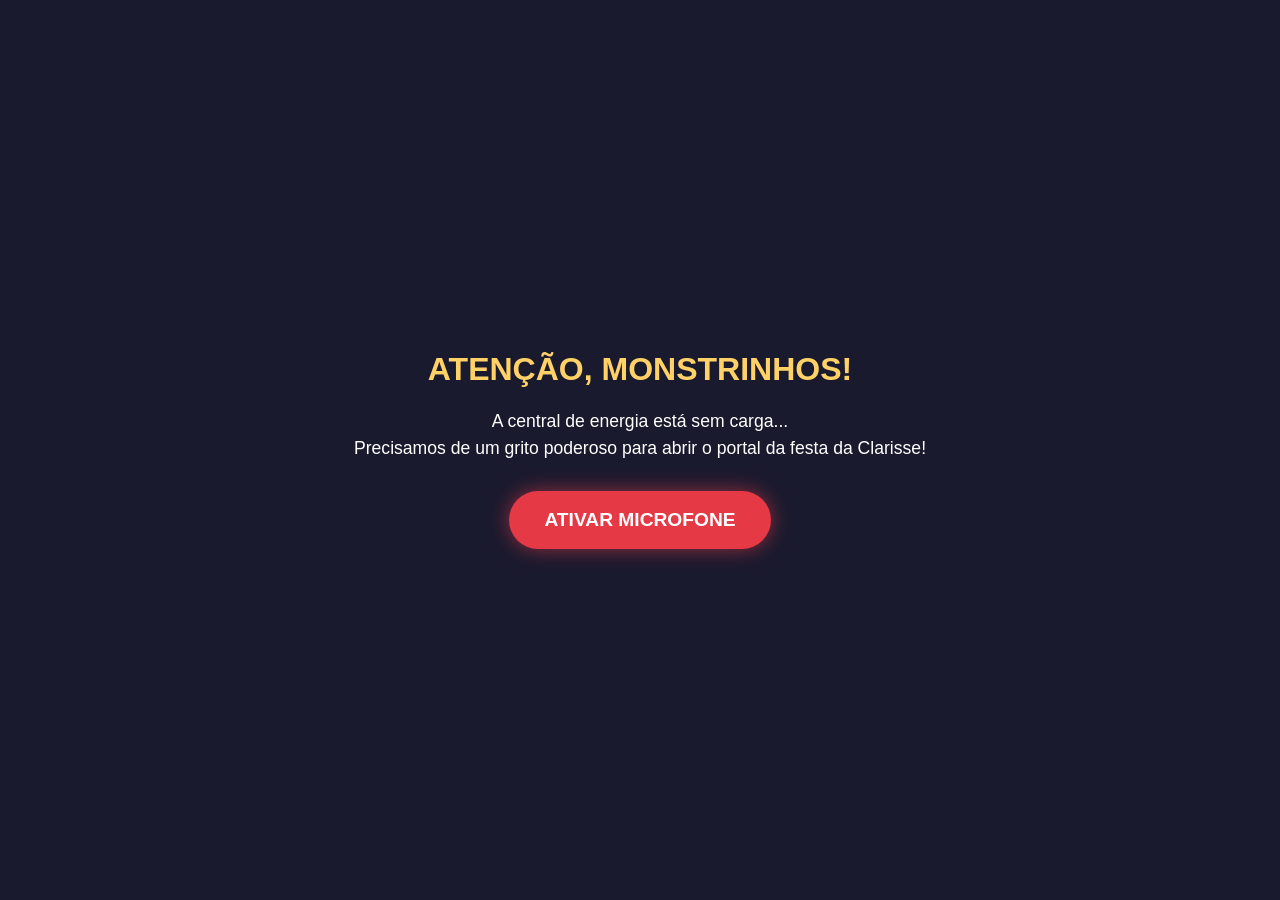
==== index.html @ d98beea0 "Add files via upload" ====
<!DOCTYPE html>
<html lang="pt-br">
<head>
    <meta charset="UTF-8">
    <meta name="viewport" content="width=device-width, initial-scale=1.0">
    <title>Convite da Clarisse - 3 Anos</title>
    <style>
        /* CSS INTEGRADO */
        :root {
            --primary-color: #e63946; 
            --bg-dark: #1a1a2e;
            --text-light: #ffffff;
            --accent-green: #2a9d8f;
        }

        * { margin: 0; padding: 0; box-sizing: border-box; }

        body {
            font-family: 'Comic Sans MS', 'Chalkboard SE', cursive, sans-serif;
            background-color: var(--bg-dark);
            color: var(--text-light);
            text-align: center;
            overflow-x: hidden;
        }

        .screen {
            height: 100vh;
            display: flex;
            flex-direction: column;
            justify-content: center;
            align-items: center;
            padding: 30px;
        }

        .hidden { display: none !important; }

        /* HERO */
        #hero h1 { font-size: 2rem; color: #ffd166; margin-bottom: 20px; }
        #hero p { font-size: 1.1rem; line-height: 1.5; margin-bottom: 30px; }

        #btn-start {
            padding: 18px 35px;
            font-size: 1.2rem;
            font-weight: bold;
            background-color: var(--primary-color);
            color: white;
            border: none;
            border-radius: 50px;
            cursor: pointer;
            box-shadow: 0 0 20px rgba(230, 57, 70, 0.6);
            animation: pulse 2s infinite;
        }

        @keyframes pulse {
            0% { transform: scale(1); }
            50% { transform: scale(1.05); }
            100% { transform: scale(1); }
        }

        /* CILINDRO */
        .cylinder-container {
            position: relative;
            width: 100px;
            height: 280px;
            margin-bottom: 30px;
        }

        .cylinder {
            position: absolute;
            width: 100%;
            height: 100%;
            border: 5px solid #444;
            border-radius: 15px;
            overflow: hidden;
            background: rgba(255,255,255,0.05);
            display: flex;
            align-items: flex-end;
        }

        .liquid {
            width: 100%;
            height: 0%;
            background: linear-gradient(to top, #ff0000, #ff5f5f);
            transition: height 0.2s ease-out;
            box-shadow: 0 0 30px #ff0000;
        }

        /* LANDING PAGE PRINCIPAL */
        #main-content {
            background-color: #ffffff;
            color: #333;
            min-height: 100vh;
        }

        #invitation-section {
            padding-top: 20px;
            background-color: var(--bg-dark); /* Fundo escuro atrás da imagem se desejar */
        }

        #invitation-section img {
            width: 100%;
            max-width: 500px;
            display: block;
            margin: 0 auto;
            box-shadow: 0 5px 25px rgba(0,0,0,0.3);
        }

        /* RSVP */
        #rsvp {
            padding: 50px 25px;
            max-width: 500px;
            margin: 0 auto;
            text-align: left;
        }

        #rsvp h2 { text-align: center; color: var(--bg-dark); margin-bottom: 30px; }

        .form-group { margin-bottom: 20px; }
        label { display: block; font-weight: bold; margin-bottom: 8px; color: #555; }

        input[type="text"], input[type="number"] {
            width: 100%;
            padding: 15px;
            border: 2px solid #eee;
            border-radius: 10px;
            font-size: 1rem;
        }

        .radio-group { display: flex; gap: 20px; padding: 10px 0; }

        #btn-confirm {
            width: 100%;
            padding: 18px;
            background-color: var(--accent-green);
            color: white;
            border: none;
            border-radius: 10px;
            font-size: 1.2rem;
            font-weight: bold;
            cursor: pointer;
            margin-top: 10px;
        }

        footer {
            padding: 40px 20px;
            background: #f4f4f4;
            color: #777;
            font-size: 0.9rem;
        }

        .fade-in { animation: fadeIn 2s ease-out; }
        @keyframes fadeIn { from { opacity: 0; } to { opacity: 1; } }

    </style>
</head>
<body>

    <section id="hero" class="screen">
        <h1>ATENÇÃO, MONSTRINHOS!</h1>
        <p>A central de energia está sem carga...<br>
        Precisamos de um grito poderoso para abrir o portal da festa da Clarisse!</p>
        <button id="btn-start">ATIVAR MICROFONE</button>
    </section>

    <section id="energy-screen" class="screen hidden">
        <div class="cylinder-container">
            <div class="cylinder">
                <div id="energy-liquid" class="liquid"></div>
            </div>
        </div>
        <h2 id="feedback-msg">Carregando energia...</h2>
        <p style="margin-top: 10px; color: #aaa;">Grite ou faça barulho!</p>
    </section>

    <main id="main-content" class="hidden">

        <section id="invitation-section">
            <img src="convite-arte.jpg" alt="Convite da Clarisse" class="fade-in">
        </section>

        <section id="rsvp">
            <h2>Confirme sua presença</h2>
            <form id="rsvp-form">
                <div class="form-group">
                    <label>Nome do Convidado:</label>
                    <input type="text" id="nome" required>
                </div>

                <div class="form-group">
                    <label>Vai comparecer?</label>
                    <div class="radio-group">
                        <label><input type="radio" name="presenca" value="sim" checked> Sim!</label>
                        <label><input type="radio" name="presenca" value="nao"> Não</label>
                    </div>
                </div>

                <div class="form-group">
                    <label>Adultos + Crianças:</label>
                    <input type="number" id="acompanhantes" min="1" value="1">
                </div>

                <button type="submit" id="btn-confirm">Confirmar presença</button>
            </form>
        </section>

        <footer>
            <p>Sua presença vai deixar essa festa ainda mais especial!</p>
            <p style="margin-top: 15px;"><strong>20 de Maio de 2026 às 19:00</strong></p>
            <p>Rua Santinho Gianasi, Vila Conceição – Ribeirão Pires</p>
        </footer>
    </main>

    <script>
        // JS INTEGRADO
        const btnStart = document.getElementById('btn-start');
        const hero = document.getElementById('hero');
        const energyScreen = document.getElementById('energy-screen');
        const mainContent = document.getElementById('main-content');
        const energyLiquid = document.getElementById('energy-liquid');
        const feedbackMsg = document.getElementById('feedback-msg');

        let energyLevel = 0;
        const GOAL = 100;

        btnStart.addEventListener('click', async () => {
            try {
                const stream = await navigator.mediaDevices.getUserMedia({ audio: true });
                startListening(stream);
            } catch (err) {
                alert("Opa! Precisamos do microfone para medir seu grito de monstro.");
            }
        });

        function startListening(stream) {
            hero.classList.add('hidden');
            energyScreen.classList.remove('hidden');

            const audioContext = new (window.AudioContext || window.webkitAudioContext)();
            const analyser = audioContext.createAnalyser();
            const source = audioContext.createMediaStreamSource(stream);
            analyser.fftSize = 256;
            const bufferLength = analyser.frequencyBinCount;
            const dataArray = new Uint8Array(bufferLength);

            source.connect(analyser);

            function checkAudio() {
                analyser.getByteFrequencyData(dataArray);
                let sum = 0;
                for (let i = 0; i < bufferLength; i++) {
                    sum += dataArray[i];
                }
                let average = sum / bufferLength;

                if (average > 35) { // Sensibilidade do grito
                    energyLevel += 2;
                    feedbackMsg.innerText = "ISSO!!! MAIS FORTE!";
                    feedbackMsg.style.color = "#ff4d4d";
                } else {
                    energyLevel -= 0.2;
                }

                if (energyLevel < 0) energyLevel = 0;
                energyLiquid.style.height = Math.min(energyLevel, 100) + "%";

                if (energyLevel >= GOAL) {
                    revealInvitation();
                } else {
                    requestAnimationFrame(checkAudio);
                }
            }
            checkAudio();
        }

        function revealInvitation() {
            energyScreen.classList.add('hidden');
            mainContent.classList.remove('hidden');
            window.scrollTo(0, 0);
        }

        document.getElementById('rsvp-form').onsubmit = (e) => {
            e.preventDefault();
            alert("Presença confirmada com sucesso! Nos vemos lá!");
        };
    </script>
</body>
</html>
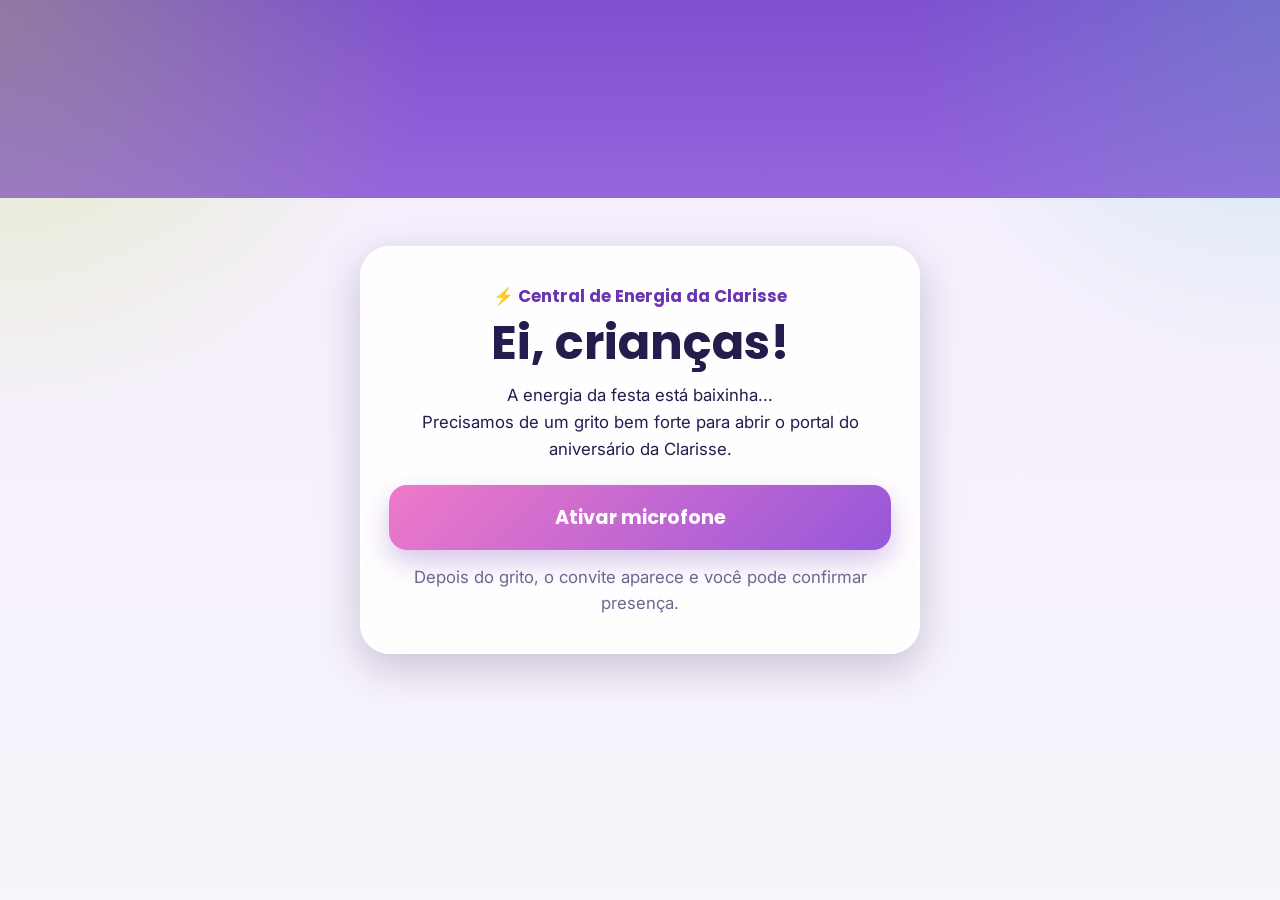
==== commit d122a6fb: "Add files via upload" ====
--- a/index.html
+++ b/index.html
@@ -1,287 +1,645 @@
 <!DOCTYPE html>
-<html lang="pt-br">
+<html lang="pt-BR">
 <head>
-    <meta charset="UTF-8">
-    <meta name="viewport" content="width=device-width, initial-scale=1.0">
-    <title>Convite da Clarisse - 3 Anos</title>
-    <style>
-        /* CSS INTEGRADO */
-        :root {
-            --primary-color: #e63946; 
-            --bg-dark: #1a1a2e;
-            --text-light: #ffffff;
-            --accent-green: #2a9d8f;
-        }
-
-        * { margin: 0; padding: 0; box-sizing: border-box; }
-
-        body {
-            font-family: 'Comic Sans MS', 'Chalkboard SE', cursive, sans-serif;
-            background-color: var(--bg-dark);
-            color: var(--text-light);
-            text-align: center;
-            overflow-x: hidden;
-        }
-
-        .screen {
-            height: 100vh;
-            display: flex;
-            flex-direction: column;
-            justify-content: center;
-            align-items: center;
-            padding: 30px;
-        }
-
-        .hidden { display: none !important; }
-
-        /* HERO */
-        #hero h1 { font-size: 2rem; color: #ffd166; margin-bottom: 20px; }
-        #hero p { font-size: 1.1rem; line-height: 1.5; margin-bottom: 30px; }
-
-        #btn-start {
-            padding: 18px 35px;
-            font-size: 1.2rem;
-            font-weight: bold;
-            background-color: var(--primary-color);
-            color: white;
-            border: none;
-            border-radius: 50px;
-            cursor: pointer;
-            box-shadow: 0 0 20px rgba(230, 57, 70, 0.6);
-            animation: pulse 2s infinite;
-        }
-
-        @keyframes pulse {
-            0% { transform: scale(1); }
-            50% { transform: scale(1.05); }
-            100% { transform: scale(1); }
-        }
-
-        /* CILINDRO */
-        .cylinder-container {
-            position: relative;
-            width: 100px;
-            height: 280px;
-            margin-bottom: 30px;
-        }
-
-        .cylinder {
-            position: absolute;
-            width: 100%;
-            height: 100%;
-            border: 5px solid #444;
-            border-radius: 15px;
-            overflow: hidden;
-            background: rgba(255,255,255,0.05);
-            display: flex;
-            align-items: flex-end;
-        }
-
-        .liquid {
-            width: 100%;
-            height: 0%;
-            background: linear-gradient(to top, #ff0000, #ff5f5f);
-            transition: height 0.2s ease-out;
-            box-shadow: 0 0 30px #ff0000;
-        }
-
-        /* LANDING PAGE PRINCIPAL */
-        #main-content {
-            background-color: #ffffff;
-            color: #333;
-            min-height: 100vh;
-        }
-
-        #invitation-section {
-            padding-top: 20px;
-            background-color: var(--bg-dark); /* Fundo escuro atrás da imagem se desejar */
-        }
-
-        #invitation-section img {
-            width: 100%;
-            max-width: 500px;
-            display: block;
-            margin: 0 auto;
-            box-shadow: 0 5px 25px rgba(0,0,0,0.3);
-        }
-
-        /* RSVP */
-        #rsvp {
-            padding: 50px 25px;
-            max-width: 500px;
-            margin: 0 auto;
-            text-align: left;
-        }
-
-        #rsvp h2 { text-align: center; color: var(--bg-dark); margin-bottom: 30px; }
-
-        .form-group { margin-bottom: 20px; }
-        label { display: block; font-weight: bold; margin-bottom: 8px; color: #555; }
-
-        input[type="text"], input[type="number"] {
-            width: 100%;
-            padding: 15px;
-            border: 2px solid #eee;
-            border-radius: 10px;
-            font-size: 1rem;
-        }
-
-        .radio-group { display: flex; gap: 20px; padding: 10px 0; }
-
-        #btn-confirm {
-            width: 100%;
-            padding: 18px;
-            background-color: var(--accent-green);
-            color: white;
-            border: none;
-            border-radius: 10px;
-            font-size: 1.2rem;
-            font-weight: bold;
-            cursor: pointer;
-            margin-top: 10px;
-        }
-
-        footer {
-            padding: 40px 20px;
-            background: #f4f4f4;
-            color: #777;
-            font-size: 0.9rem;
-        }
-
-        .fade-in { animation: fadeIn 2s ease-out; }
-        @keyframes fadeIn { from { opacity: 0; } to { opacity: 1; } }
-
-    </style>
+<meta charset="UTF-8">
+<meta name="viewport" content="width=device-width, initial-scale=1.0">
+<title>Convite da Clarisse - 3 anos</title>
+<meta name="theme-color" content="#8e5ad7">
+<link rel="preconnect" href="https://fonts.googleapis.com">
+<link rel="preconnect" href="https://fonts.gstatic.com" crossorigin>
+<link href="https://fonts.googleapis.com/css2?family=Inter:wght@400;500;600;700;800&family=Poppins:wght@500;600;700;800&display=swap" rel="stylesheet">
+<style>
+:root{
+  --purple:#9657da;
+  --purple-dark:#6a34b3;
+  --pink:#ef79c8;
+  --mint:#55d6c2;
+  --teal:#2fa7a5;
+  --lime:#b7df37;
+  --navy:#221d4d;
+  --cream:#fff8ff;
+  --shadow:0 14px 40px rgba(44, 25, 85, .22);
+}
+
+*{box-sizing:border-box;margin:0;padding:0}
+
+body{
+  font-family:'Inter',sans-serif;
+  color:var(--navy);
+  background:
+    radial-gradient(circle at top left, rgba(183,223,55,.30), transparent 28%),
+    radial-gradient(circle at top right, rgba(85,214,194,.25), transparent 24%),
+    linear-gradient(180deg, #7f4fd0 0%, #9566dc 22%, #f5effd 22%, #f7f4fb 100%);
+  overflow-x:hidden;
+}
+
+h1,h2,h3,label,button,.eyebrow,.feedback-msg{
+  font-family:'Poppins',sans-serif;
+}
+
+.hidden{display:none !important}
+.screen{
+  min-height:100vh;
+  display:flex;
+  align-items:center;
+  justify-content:center;
+  padding:22px;
+}
+
+.card{
+  width:min(100%,560px);
+  border-radius:30px;
+  box-shadow:var(--shadow);
+}
+
+.hero-card{
+  background:rgba(255,255,255,.93);
+  padding:34px 26px;
+  text-align:center;
+  border:3px solid rgba(255,255,255,.35);
+}
+
+.eyebrow{
+  color:var(--purple-dark);
+  font-size:1rem;
+  font-weight:700;
+  margin-bottom:8px;
+}
+
+h1{
+  font-size:clamp(2.1rem,8vw,3rem);
+  line-height:1.05;
+  margin-bottom:14px;
+  color:var(--navy);
+}
+
+.hero-card p{
+  font-size:1.05rem;
+  line-height:1.6;
+}
+
+.hero-tip{
+  margin-top:14px;
+  color:#6d678f;
+}
+
+button{
+  border:0;
+  border-radius:18px;
+  color:#fff;
+  cursor:pointer;
+}
+
+#start{
+  width:100%;
+  padding:18px 22px;
+  margin-top:22px;
+  font-size:1.2rem;
+  font-weight:700;
+  background:linear-gradient(135deg,var(--pink),var(--purple));
+  box-shadow:0 12px 28px rgba(106,52,179,.28);
+}
+
+#energy-screen{
+  background:
+    radial-gradient(circle at 50% 10%, rgba(255,255,255,.15), transparent 24%),
+    linear-gradient(180deg,#3d2577 0%,#211443 100%);
+  position:relative;
+}
+
+.energy-card{
+  background:rgba(255,255,255,.08);
+  border:1px solid rgba(255,255,255,.16);
+  backdrop-filter: blur(10px);
+  text-align:center;
+  color:#fff;
+  padding:28px 20px 34px;
+}
+
+.energy-card h2{
+  font-size:1.9rem;
+  margin-bottom:8px;
+}
+
+.energy-subtitle{
+  color:rgba(255,255,255,.84);
+  font-size:1rem;
+  line-height:1.5;
+  margin-bottom:24px;
+}
+
+.cylinder-shell{
+  position:relative;
+  width:136px;
+  height:330px;
+  margin:0 auto 18px;
+  background:#efc117;
+  border-radius:28px;
+  box-shadow: inset 0 0 0 4px rgba(0,0,0,.08), 0 12px 30px rgba(0,0,0,.30);
+}
+
+.cylinder-top, .cylinder-bottom{
+  position:absolute;
+  left:14px;
+  width:calc(100% - 28px);
+  height:18px;
+  border-radius:12px;
+  background:rgba(0,0,0,.22);
+}
+
+.cylinder-top{top:22px}
+.cylinder-bottom{bottom:22px}
+
+.handle{
+  position:absolute;
+  top:8px;
+  left:34px;
+  width:68px;
+  height:22px;
+  border-radius:8px;
+  background:rgba(0,0,0,.18);
+}
+
+.cylinder-window{
+  position:absolute;
+  top:72px;
+  bottom:72px;
+  left:42px;
+  right:42px;
+  background:rgba(30,17,17,.92);
+  border:4px solid #302d34;
+  border-radius:8px;
+  overflow:hidden;
+  display:flex;
+  align-items:flex-end;
+}
+
+.liquid{
+  width:100%;
+  height:0%;
+  background:linear-gradient(180deg,#ffb7b7 0%, #ff5e5e 22%, #da0428 100%);
+  box-shadow:0 0 18px rgba(255,72,72,.75);
+  transition:height .12s linear;
+}
+
+.meter-mark{
+  position:absolute;
+  left:0;
+  right:0;
+  height:2px;
+  background:rgba(255,255,255,.12);
+}
+.m1{top:25%}.m2{top:50%}.m3{top:75%}
+
+.feedback-msg{
+  min-height:32px;
+  font-size:1.25rem;
+  color:#fff4a8;
+  font-weight:700;
+}
+
+.feedback-sub{
+  color:rgba(255,255,255,.72);
+  font-size:.95rem;
+  margin-top:6px;
+}
+
+.portal-overlay{
+  position:fixed;
+  inset:0;
+  z-index:20;
+  display:none;
+  align-items:center;
+  justify-content:center;
+  pointer-events:none;
+  background:radial-gradient(circle at center, rgba(255,255,255,.0) 0%, rgba(123,72,219,0) 20%, rgba(31,18,66,.0) 100%);
+}
+
+.portal-overlay.show{
+  display:flex;
+  animation:portalFlash 1.7s ease forwards;
+}
+
+.portal-ring{
+  width:min(80vw,380px);
+  aspect-ratio:1/1;
+  border-radius:50%;
+  background:
+    radial-gradient(circle, rgba(255,255,255,.95) 0%, rgba(255,255,255,.88) 15%, rgba(255,255,255,.35) 28%, rgba(255,255,255,.05) 45%, rgba(255,255,255,0) 62%);
+  box-shadow:
+    0 0 24px rgba(255,255,255,.9),
+    0 0 90px rgba(173,229,255,.75),
+    0 0 160px rgba(239,121,200,.45);
+  transform:scale(.2);
+}
+
+.sparkles{
+  position:absolute;
+  inset:0;
+  overflow:hidden;
+}
+
+.sparkle{
+  position:absolute;
+  width:10px;
+  height:10px;
+  border-radius:50%;
+  background:rgba(255,255,255,.9);
+  box-shadow:0 0 16px rgba(255,255,255,.85);
+  animation:sparkMove 1.6s ease forwards;
+}
+
+@keyframes sparkMove{
+  0%{transform:translate(0,0) scale(.3); opacity:0}
+  25%{opacity:1}
+  100%{transform:translate(var(--x), var(--y)) scale(1.5); opacity:0}
+}
+
+@keyframes portalFlash{
+  0%{background:rgba(31,18,66,0); opacity:0}
+  10%{opacity:1}
+  40%{background:rgba(31,18,66,.18)}
+  100%{background:rgba(255,255,255,0); opacity:0}
+}
+
+@keyframes ringGrow{
+  0%{transform:scale(.2); opacity:.1}
+  20%{transform:scale(.75); opacity:1}
+  70%{transform:scale(1.25); opacity:1}
+  100%{transform:scale(1.7); opacity:0}
+}
+
+.portal-overlay.show .portal-ring{
+  animation:ringGrow 1.5s ease forwards;
+}
+
+#main{
+  min-height:100vh;
+}
+
+.invite-wrap{
+  padding:22px 14px 0;
+}
+
+.invite-card{
+  width:min(100%,560px);
+  margin:0 auto;
+  background:linear-gradient(180deg, rgba(255,255,255,.96), rgba(255,255,255,.82));
+  border-radius:28px;
+  padding:14px;
+  box-shadow:var(--shadow);
+}
+
+.invite-card img{
+  width:100%;
+  display:block;
+  border-radius:22px;
+  background:#fff;
+}
+
+.rsvp-wrap{
+  padding:22px 16px 18px;
+}
+
+.rsvp-card{
+  width:min(100%,560px);
+  margin:0 auto;
+  background:linear-gradient(180deg, rgba(255,255,255,.96), rgba(255,255,255,.9));
+  border-radius:28px;
+  padding:28px 22px;
+  box-shadow:var(--shadow);
+}
+
+.rsvp-card h2{
+  font-size:clamp(2rem,6vw,2.4rem);
+  color:var(--navy);
+  text-align:center;
+  margin-bottom:10px;
+}
+
+.rsvp-intro{
+  text-align:center;
+  color:#706a91;
+  line-height:1.55;
+  margin-bottom:24px;
+}
+
+.form-group{
+  margin-bottom:18px;
+  text-align:left;
+}
+
+label{
+  display:block;
+  font-size:1.1rem;
+  font-weight:600;
+  color:#585279;
+  margin-bottom:8px;
+}
+
+input[type="text"], input[type="number"], textarea{
+  width:100%;
+  border:2px solid #ece5fb;
+  border-radius:18px;
+  padding:16px 18px;
+  font-size:1rem;
+  font-family:'Inter',sans-serif;
+  color:var(--navy);
+  background:#fff;
+}
+
+textarea{
+  min-height:92px;
+  resize:vertical;
+}
+
+.radio-group{
+  display:flex;
+  gap:12px;
+  flex-wrap:wrap;
+}
+
+.radio-pill{
+  display:inline-flex;
+  align-items:center;
+  gap:8px;
+  background:#fff;
+  border:2px solid #ece5fb;
+  padding:12px 16px;
+  border-radius:999px;
+  font-size:1rem;
+  color:var(--navy);
+}
+
+#btn-confirm{
+  width:100%;
+  padding:18px 24px;
+  font-size:1.15rem;
+  font-weight:700;
+  background:linear-gradient(135deg,var(--mint),var(--teal));
+  box-shadow:0 12px 28px rgba(47,167,165,.22);
+}
+
+.form-status{
+  min-height:24px;
+  margin-top:12px;
+  text-align:center;
+  color:var(--purple-dark);
+  font-weight:800;
+}
+
+.host-note{
+  margin-top:16px;
+  font-size:.95rem;
+  text-align:center;
+  color:#7c769c;
+  line-height:1.5;
+}
+
+.footer{
+  text-align:center;
+  color:#6f688e;
+  padding:18px 20px 40px;
+  line-height:1.55;
+}
+
+.footer p + p{margin-top:8px}
+
+@media (min-width:768px){
+  .invite-wrap{padding-top:34px}
+  .rsvp-wrap{padding-top:28px}
+}
+</style>
 </head>
 <body>
 
-    <section id="hero" class="screen">
-        <h1>ATENÇÃO, MONSTRINHOS!</h1>
-        <p>A central de energia está sem carga...<br>
-        Precisamos de um grito poderoso para abrir o portal da festa da Clarisse!</p>
-        <button id="btn-start">ATIVAR MICROFONE</button>
-    </section>
-
-    <section id="energy-screen" class="screen hidden">
-        <div class="cylinder-container">
-            <div class="cylinder">
-                <div id="energy-liquid" class="liquid"></div>
-            </div>
+<section id="hero" class="screen">
+  <div class="card hero-card">
+    <p class="eyebrow">⚡ Central de Energia da Clarisse</p>
+    <h1>Ei, crianças!</h1>
+    <p>A energia da festa está baixinha...<br>Precisamos de um grito bem forte para abrir o portal do aniversário da Clarisse.</p>
+    <button id="start" type="button">Ativar microfone</button>
+    <p class="hero-tip">Depois do grito, o convite aparece e você pode confirmar presença.</p>
+  </div>
+</section>
+
+<section id="energy-screen" class="screen hidden">
+  <div class="card energy-card">
+    <h2>Carregando energia</h2>
+    <p class="energy-subtitle">Grite ou faça bastante barulho para encher o cilindro.</p>
+
+    <div class="cylinder-shell" aria-hidden="true">
+      <div class="handle"></div>
+      <div class="cylinder-top"></div>
+      <div class="cylinder-window">
+        <div class="meter-mark m1"></div>
+        <div class="meter-mark m2"></div>
+        <div class="meter-mark m3"></div>
+        <div id="liquid" class="liquid"></div>
+      </div>
+      <div class="cylinder-bottom"></div>
+    </div>
+
+    <p id="msg" class="feedback-msg">Vamos lá...</p>
+    <p class="feedback-sub">A festa abre quando a energia chegar ao máximo.</p>
+  </div>
+</section>
+
+<div id="portal-overlay" class="portal-overlay" aria-hidden="true">
+  <div class="sparkles" id="sparkles"></div>
+  <div class="portal-ring"></div>
+</div>
+
+<main id="main" class="hidden">
+  <section class="invite-wrap">
+    <div class="invite-card">
+      <img src="convite-arte.jpg" alt="Convite da Clarisse">
+    </div>
+  </section>
+
+  <section class="rsvp-wrap">
+    <div class="rsvp-card">
+      <p class="eyebrow">💜 Confirmação</p>
+      <h2>Confirme sua presença</h2>
+      <p class="rsvp-intro">As respostas podem ser enviadas direto para uma planilha no Google Sheets para visualização apenas da anfitriã.</p>
+
+      <form id="form">
+        <div class="form-group">
+          <label for="nome">Nome do convidado</label>
+          <input id="nome" name="nome" required>
         </div>
-        <h2 id="feedback-msg">Carregando energia...</h2>
-        <p style="margin-top: 10px; color: #aaa;">Grite ou faça barulho!</p>
-    </section>
-
-    <main id="main-content" class="hidden">
-
-        <section id="invitation-section">
-            <img src="convite-arte.jpg" alt="Convite da Clarisse" class="fade-in">
-        </section>
-
-        <section id="rsvp">
-            <h2>Confirme sua presença</h2>
-            <form id="rsvp-form">
-                <div class="form-group">
-                    <label>Nome do Convidado:</label>
-                    <input type="text" id="nome" required>
-                </div>
-
-                <div class="form-group">
-                    <label>Vai comparecer?</label>
-                    <div class="radio-group">
-                        <label><input type="radio" name="presenca" value="sim" checked> Sim!</label>
-                        <label><input type="radio" name="presenca" value="nao"> Não</label>
-                    </div>
-                </div>
-
-                <div class="form-group">
-                    <label>Adultos + Crianças:</label>
-                    <input type="number" id="acompanhantes" min="1" value="1">
-                </div>
-
-                <button type="submit" id="btn-confirm">Confirmar presença</button>
-            </form>
-        </section>
-
-        <footer>
-            <p>Sua presença vai deixar essa festa ainda mais especial!</p>
-            <p style="margin-top: 15px;"><strong>20 de Maio de 2026 às 19:00</strong></p>
-            <p>Rua Santinho Gianasi, Vila Conceição – Ribeirão Pires</p>
-        </footer>
-    </main>
-
-    <script>
-        // JS INTEGRADO
-        const btnStart = document.getElementById('btn-start');
-        const hero = document.getElementById('hero');
-        const energyScreen = document.getElementById('energy-screen');
-        const mainContent = document.getElementById('main-content');
-        const energyLiquid = document.getElementById('energy-liquid');
-        const feedbackMsg = document.getElementById('feedback-msg');
-
-        let energyLevel = 0;
-        const GOAL = 100;
-
-        btnStart.addEventListener('click', async () => {
-            try {
-                const stream = await navigator.mediaDevices.getUserMedia({ audio: true });
-                startListening(stream);
-            } catch (err) {
-                alert("Opa! Precisamos do microfone para medir seu grito de monstro.");
-            }
-        });
-
-        function startListening(stream) {
-            hero.classList.add('hidden');
-            energyScreen.classList.remove('hidden');
-
-            const audioContext = new (window.AudioContext || window.webkitAudioContext)();
-            const analyser = audioContext.createAnalyser();
-            const source = audioContext.createMediaStreamSource(stream);
-            analyser.fftSize = 256;
-            const bufferLength = analyser.frequencyBinCount;
-            const dataArray = new Uint8Array(bufferLength);
-
-            source.connect(analyser);
-
-            function checkAudio() {
-                analyser.getByteFrequencyData(dataArray);
-                let sum = 0;
-                for (let i = 0; i < bufferLength; i++) {
-                    sum += dataArray[i];
-                }
-                let average = sum / bufferLength;
-
-                if (average > 35) { // Sensibilidade do grito
-                    energyLevel += 2;
-                    feedbackMsg.innerText = "ISSO!!! MAIS FORTE!";
-                    feedbackMsg.style.color = "#ff4d4d";
-                } else {
-                    energyLevel -= 0.2;
-                }
-
-                if (energyLevel < 0) energyLevel = 0;
-                energyLiquid.style.height = Math.min(energyLevel, 100) + "%";
-
-                if (energyLevel >= GOAL) {
-                    revealInvitation();
-                } else {
-                    requestAnimationFrame(checkAudio);
-                }
-            }
-            checkAudio();
-        }
-
-        function revealInvitation() {
-            energyScreen.classList.add('hidden');
-            mainContent.classList.remove('hidden');
-            window.scrollTo(0, 0);
-        }
-
-        document.getElementById('rsvp-form').onsubmit = (e) => {
-            e.preventDefault();
-            alert("Presença confirmada com sucesso! Nos vemos lá!");
-        };
-    </script>
+
+        <div class="form-group">
+          <label>Vai comparecer?</label>
+          <div class="radio-group">
+            <label class="radio-pill"><input type="radio" name="presenca" value="Sim" checked> <span>Sim</span></label>
+            <label class="radio-pill"><input type="radio" name="presenca" value="Não"> <span>Não</span></label>
+          </div>
+        </div>
+
+        <div class="form-group">
+          <label for="qtd">Adultos + crianças</label>
+          <input id="qtd" name="qtd" type="number" min="1" value="1" required>
+        </div>
+
+        <div class="form-group">
+          <label for="telefone">Telefone</label>
+          <input id="telefone" name="telefone" placeholder="(11) 99999-9999">
+        </div>
+
+        <div class="form-group">
+          <label for="obs">Observações</label>
+          <textarea id="obs" name="obs" placeholder="Ex.: restrição alimentar, nome das crianças, recado..."></textarea>
+        </div>
+
+        <button id="btn-confirm" type="submit">Confirmar presença</button>
+        <p id="status" class="form-status"></p>
+      </form>
+
+      <p class="host-note">Para salvar no Google Sheets, publique um Google Apps Script e cole a URL dele no início do código.</p>
+    </div>
+  </section>
+
+  <footer class="footer">
+    <p>Sua presença vai deixar essa festa ainda mais especial!</p>
+    <p><strong>20 de maio de 2026 às 19:00</strong></p>
+    <p>Rua Santinho Gianasi, Vila Conceição – Ribeirão Pires</p>
+  </footer>
+</main>
+
+<script>
+const GOOGLE_SCRIPT_URL = ""; 
+// Cole aqui a URL do seu Google Apps Script publicado como aplicativo da web.
+
+const btn = document.getElementById('start');
+const hero = document.getElementById('hero');
+const energy = document.getElementById('energy-screen');
+const main = document.getElementById('main');
+const liquid = document.getElementById('liquid');
+const msg = document.getElementById('msg');
+const form = document.getElementById('form');
+const statusEl = document.getElementById('status');
+const portalOverlay = document.getElementById('portal-overlay');
+const sparkles = document.getElementById('sparkles');
+
+let level = 0;
+const GOAL = 100;
+
+btn.onclick = async () => {
+  try{
+    const stream = await navigator.mediaDevices.getUserMedia({audio:true});
+    hero.classList.add('hidden');
+    energy.classList.remove('hidden');
+    iniciarCaptura(stream);
+  }catch(e){
+    alert('Precisamos do microfone para abrir o portal da festa.');
+  }
+};
+
+function iniciarCaptura(stream){
+  const AudioCtx = window.AudioContext || window.webkitAudioContext;
+  const ctx = new AudioCtx();
+  const analyser = ctx.createAnalyser();
+  const source = ctx.createMediaStreamSource(stream);
+  source.connect(analyser);
+  analyser.fftSize = 256;
+
+  const data = new Uint8Array(analyser.frequencyBinCount);
+
+  function loop(){
+    analyser.getByteFrequencyData(data);
+    const avg = data.reduce((a,b)=>a+b,0)/data.length;
+
+    if(avg > 35){
+      level += 1.9;
+      msg.innerText = "Isso! Mais forte!";
+    }else if(avg > 22){
+      level += 0.7;
+      msg.innerText = "Está carregando...";
+    }else{
+      level -= 0.14;
+      msg.innerText = "Vamos lá...";
+    }
+
+    if(level < 0) level = 0;
+    if(level > 100) level = 100;
+
+    liquid.style.height = level + "%";
+
+    if(level >= GOAL){
+      stream.getTracks().forEach(track => track.stop());
+      abrirPortal();
+    }else{
+      requestAnimationFrame(loop);
+    }
+  }
+
+  loop();
+}
+
+function criarSparkles(){
+  sparkles.innerHTML = "";
+  for(let i=0;i<18;i++){
+    const s = document.createElement("span");
+    s.className = "sparkle";
+    s.style.left = (50 + (Math.random()*20 - 10)) + "%";
+    s.style.top = (50 + (Math.random()*20 - 10)) + "%";
+    s.style.setProperty('--x', (Math.random()*320 - 160) + 'px');
+    s.style.setProperty('--y', (Math.random()*320 - 160) + 'px');
+    s.style.animationDelay = (Math.random()*0.18) + 's';
+    sparkles.appendChild(s);
+  }
+}
+
+function abrirPortal(){
+  criarSparkles();
+  energy.classList.add('hidden');
+  portalOverlay.classList.add('show');
+
+  setTimeout(()=>{
+    portalOverlay.classList.remove('show');
+    main.classList.remove('hidden');
+    window.scrollTo({top:0, behavior:'smooth'});
+  }, 1600);
+}
+
+form.onsubmit = async (e) => {
+  e.preventDefault();
+
+  const payload = {
+    evento: "Clarisse - 3 anos",
+    dataEvento: "20/05/2026 19:00",
+    nome: document.getElementById('nome').value.trim(),
+    presenca: document.querySelector('input[name="presenca"]:checked').value,
+    acompanhantes: document.getElementById('qtd').value,
+    telefone: document.getElementById('telefone').value.trim(),
+    observacoes: document.getElementById('obs').value.trim(),
+    enviadoEm: new Date().toISOString()
+  };
+
+  if(!GOOGLE_SCRIPT_URL){
+    statusEl.textContent = "Falta colar a URL do Google Apps Script no início do código.";
+    return;
+  }
+
+  statusEl.textContent = "Enviando confirmação...";
+
+  try{
+    const response = await fetch(GOOGLE_SCRIPT_URL, {
+      method: "POST",
+      mode: "cors",
+      headers: {"Content-Type":"text/plain;charset=utf-8"},
+      body: JSON.stringify(payload)
+    });
+
+    if(!response.ok) throw new Error("Falha ao enviar");
+
+    statusEl.textContent = "Presença confirmada com sucesso!";
+    form.reset();
+  }catch(error){
+    statusEl.textContent = "Não foi possível enviar agora. Tente novamente em instantes.";
+  }
+};
+</script>
 </body>
 </html>
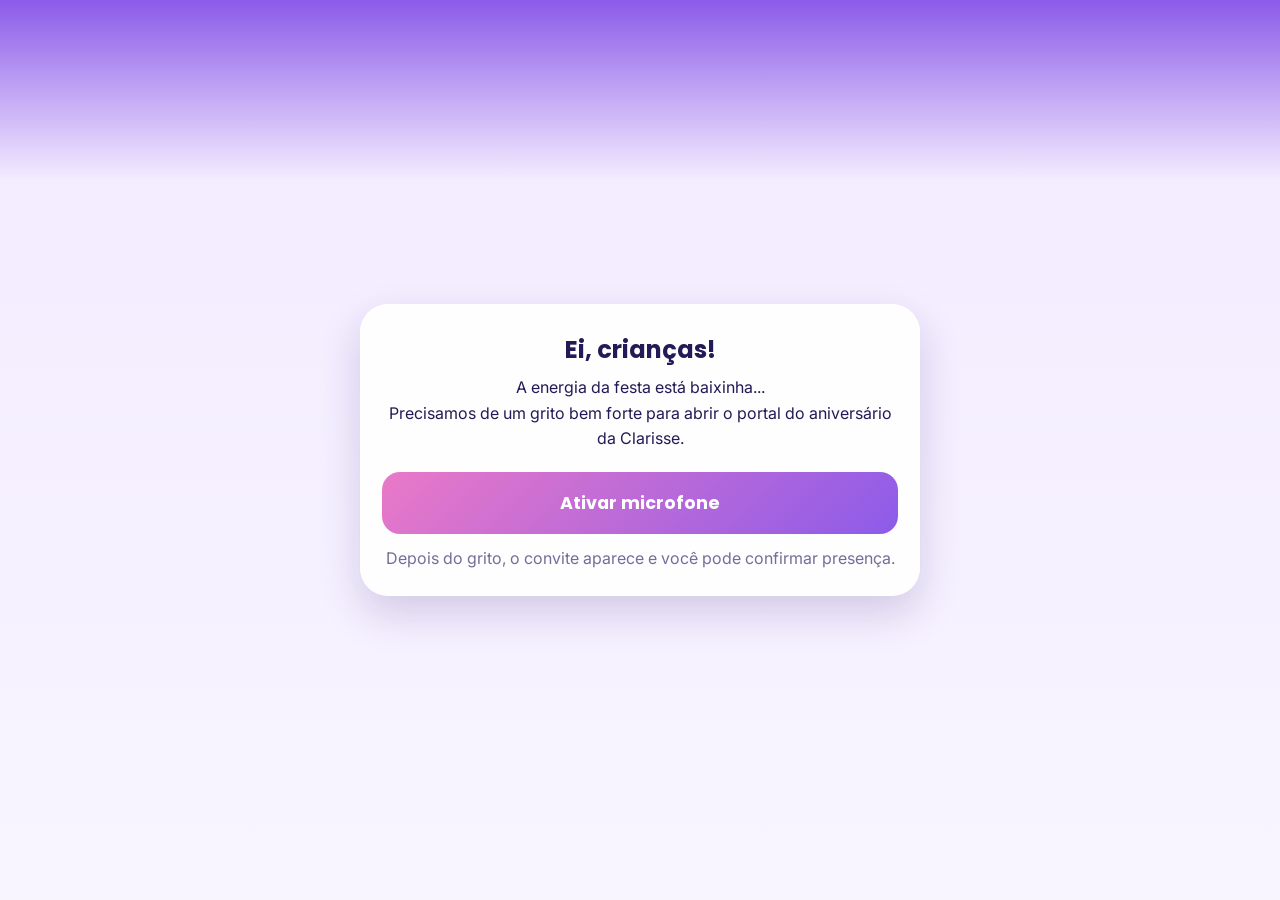
==== commit c770ca94: "Add files via upload" ====
--- a/index.html
+++ b/index.html
@@ -3,501 +3,131 @@
 <head>
 <meta charset="UTF-8">
 <meta name="viewport" content="width=device-width, initial-scale=1.0">
-<title>Convite da Clarisse - 3 anos</title>
-<meta name="theme-color" content="#8e5ad7">
-<link rel="preconnect" href="https://fonts.googleapis.com">
-<link rel="preconnect" href="https://fonts.gstatic.com" crossorigin>
-<link href="https://fonts.googleapis.com/css2?family=Inter:wght@400;500;600;700;800&family=Poppins:wght@500;600;700;800&display=swap" rel="stylesheet">
+<title>Clarisse • Convite</title>
+<link href="https://fonts.googleapis.com/css2?family=Inter:wght@400;600;700&family=Poppins:wght@600;700&display=swap" rel="stylesheet">
 <style>
 :root{
-  --purple:#9657da;
-  --purple-dark:#6a34b3;
-  --pink:#ef79c8;
-  --mint:#55d6c2;
-  --teal:#2fa7a5;
-  --lime:#b7df37;
-  --navy:#221d4d;
-  --cream:#fff8ff;
-  --shadow:0 14px 40px rgba(44, 25, 85, .22);
-}
-
+  --purple:#8c5be9; --pink:#ea79c7; --mint:#59d8c5; --teal:#2baca8; --navy:#241a55; --line:#eadffd;
+}
 *{box-sizing:border-box;margin:0;padding:0}
-
 body{
   font-family:'Inter',sans-serif;
-  color:var(--navy);
-  background:
-    radial-gradient(circle at top left, rgba(183,223,55,.30), transparent 28%),
-    radial-gradient(circle at top right, rgba(85,214,194,.25), transparent 24%),
-    linear-gradient(180deg, #7f4fd0 0%, #9566dc 22%, #f5effd 22%, #f7f4fb 100%);
-  overflow-x:hidden;
-}
-
-h1,h2,h3,label,button,.eyebrow,.feedback-msg{
-  font-family:'Poppins',sans-serif;
-}
-
-.hidden{display:none !important}
-.screen{
-  min-height:100vh;
-  display:flex;
-  align-items:center;
-  justify-content:center;
-  padding:22px;
-}
-
-.card{
-  width:min(100%,560px);
-  border-radius:30px;
-  box-shadow:var(--shadow);
-}
-
-.hero-card{
-  background:rgba(255,255,255,.93);
-  padding:34px 26px;
-  text-align:center;
-  border:3px solid rgba(255,255,255,.35);
-}
-
-.eyebrow{
-  color:var(--purple-dark);
-  font-size:1rem;
-  font-weight:700;
-  margin-bottom:8px;
-}
-
-h1{
-  font-size:clamp(2.1rem,8vw,3rem);
-  line-height:1.05;
-  margin-bottom:14px;
-  color:var(--navy);
-}
-
-.hero-card p{
-  font-size:1.05rem;
-  line-height:1.6;
-}
-
-.hero-tip{
-  margin-top:14px;
-  color:#6d678f;
-}
-
-button{
-  border:0;
-  border-radius:18px;
-  color:#fff;
-  cursor:pointer;
-}
-
-#start{
-  width:100%;
-  padding:18px 22px;
-  margin-top:22px;
-  font-size:1.2rem;
-  font-weight:700;
-  background:linear-gradient(135deg,var(--pink),var(--purple));
-  box-shadow:0 12px 28px rgba(106,52,179,.28);
-}
-
-#energy-screen{
-  background:
-    radial-gradient(circle at 50% 10%, rgba(255,255,255,.15), transparent 24%),
-    linear-gradient(180deg,#3d2577 0%,#211443 100%);
-  position:relative;
-}
-
-.energy-card{
-  background:rgba(255,255,255,.08);
-  border:1px solid rgba(255,255,255,.16);
-  backdrop-filter: blur(10px);
-  text-align:center;
-  color:#fff;
-  padding:28px 20px 34px;
-}
-
-.energy-card h2{
-  font-size:1.9rem;
-  margin-bottom:8px;
-}
-
-.energy-subtitle{
-  color:rgba(255,255,255,.84);
-  font-size:1rem;
-  line-height:1.5;
-  margin-bottom:24px;
-}
-
-.cylinder-shell{
-  position:relative;
-  width:136px;
-  height:330px;
-  margin:0 auto 18px;
-  background:#efc117;
-  border-radius:28px;
-  box-shadow: inset 0 0 0 4px rgba(0,0,0,.08), 0 12px 30px rgba(0,0,0,.30);
-}
-
-.cylinder-top, .cylinder-bottom{
-  position:absolute;
-  left:14px;
-  width:calc(100% - 28px);
-  height:18px;
-  border-radius:12px;
-  background:rgba(0,0,0,.22);
-}
-
-.cylinder-top{top:22px}
-.cylinder-bottom{bottom:22px}
-
-.handle{
-  position:absolute;
-  top:8px;
-  left:34px;
-  width:68px;
-  height:22px;
-  border-radius:8px;
-  background:rgba(0,0,0,.18);
-}
-
-.cylinder-window{
-  position:absolute;
-  top:72px;
-  bottom:72px;
-  left:42px;
-  right:42px;
-  background:rgba(30,17,17,.92);
-  border:4px solid #302d34;
-  border-radius:8px;
-  overflow:hidden;
-  display:flex;
-  align-items:flex-end;
-}
-
-.liquid{
-  width:100%;
-  height:0%;
-  background:linear-gradient(180deg,#ffb7b7 0%, #ff5e5e 22%, #da0428 100%);
-  box-shadow:0 0 18px rgba(255,72,72,.75);
-  transition:height .12s linear;
-}
-
-.meter-mark{
-  position:absolute;
-  left:0;
-  right:0;
-  height:2px;
-  background:rgba(255,255,255,.12);
-}
-.m1{top:25%}.m2{top:50%}.m3{top:75%}
-
-.feedback-msg{
-  min-height:32px;
-  font-size:1.25rem;
-  color:#fff4a8;
-  font-weight:700;
-}
-
-.feedback-sub{
-  color:rgba(255,255,255,.72);
-  font-size:.95rem;
-  margin-top:6px;
-}
-
-.portal-overlay{
-  position:fixed;
-  inset:0;
-  z-index:20;
-  display:none;
-  align-items:center;
-  justify-content:center;
-  pointer-events:none;
-  background:radial-gradient(circle at center, rgba(255,255,255,.0) 0%, rgba(123,72,219,0) 20%, rgba(31,18,66,.0) 100%);
-}
-
-.portal-overlay.show{
-  display:flex;
-  animation:portalFlash 1.7s ease forwards;
-}
-
-.portal-ring{
-  width:min(80vw,380px);
-  aspect-ratio:1/1;
-  border-radius:50%;
-  background:
-    radial-gradient(circle, rgba(255,255,255,.95) 0%, rgba(255,255,255,.88) 15%, rgba(255,255,255,.35) 28%, rgba(255,255,255,.05) 45%, rgba(255,255,255,0) 62%);
-  box-shadow:
-    0 0 24px rgba(255,255,255,.9),
-    0 0 90px rgba(173,229,255,.75),
-    0 0 160px rgba(239,121,200,.45);
-  transform:scale(.2);
-}
-
-.sparkles{
-  position:absolute;
-  inset:0;
-  overflow:hidden;
-}
-
-.sparkle{
-  position:absolute;
-  width:10px;
-  height:10px;
-  border-radius:50%;
-  background:rgba(255,255,255,.9);
-  box-shadow:0 0 16px rgba(255,255,255,.85);
-  animation:sparkMove 1.6s ease forwards;
-}
-
-@keyframes sparkMove{
-  0%{transform:translate(0,0) scale(.3); opacity:0}
-  25%{opacity:1}
-  100%{transform:translate(var(--x), var(--y)) scale(1.5); opacity:0}
-}
-
-@keyframes portalFlash{
-  0%{background:rgba(31,18,66,0); opacity:0}
-  10%{opacity:1}
-  40%{background:rgba(31,18,66,.18)}
-  100%{background:rgba(255,255,255,0); opacity:0}
-}
-
-@keyframes ringGrow{
-  0%{transform:scale(.2); opacity:.1}
-  20%{transform:scale(.75); opacity:1}
-  70%{transform:scale(1.25); opacity:1}
-  100%{transform:scale(1.7); opacity:0}
-}
-
-.portal-overlay.show .portal-ring{
-  animation:ringGrow 1.5s ease forwards;
-}
-
-#main{
-  min-height:100vh;
-}
-
-.invite-wrap{
-  padding:22px 14px 0;
-}
-
-.invite-card{
-  width:min(100%,560px);
-  margin:0 auto;
-  background:linear-gradient(180deg, rgba(255,255,255,.96), rgba(255,255,255,.82));
-  border-radius:28px;
-  padding:14px;
-  box-shadow:var(--shadow);
-}
-
-.invite-card img{
-  width:100%;
-  display:block;
-  border-radius:22px;
-  background:#fff;
-}
-
-.rsvp-wrap{
-  padding:22px 16px 18px;
-}
-
-.rsvp-card{
-  width:min(100%,560px);
-  margin:0 auto;
-  background:linear-gradient(180deg, rgba(255,255,255,.96), rgba(255,255,255,.9));
-  border-radius:28px;
-  padding:28px 22px;
-  box-shadow:var(--shadow);
-}
-
-.rsvp-card h2{
-  font-size:clamp(2rem,6vw,2.4rem);
+  background:linear-gradient(180deg,#8c5be9 0,#f3ecff 20%,#f8f5ff 100%);
   color:var(--navy);
   text-align:center;
-  margin-bottom:10px;
-}
-
-.rsvp-intro{
-  text-align:center;
-  color:#706a91;
-  line-height:1.55;
-  margin-bottom:24px;
-}
-
-.form-group{
-  margin-bottom:18px;
-  text-align:left;
-}
-
-label{
-  display:block;
-  font-size:1.1rem;
-  font-weight:600;
-  color:#585279;
-  margin-bottom:8px;
-}
-
-input[type="text"], input[type="number"], textarea{
-  width:100%;
-  border:2px solid #ece5fb;
-  border-radius:18px;
-  padding:16px 18px;
-  font-size:1rem;
-  font-family:'Inter',sans-serif;
-  color:var(--navy);
-  background:#fff;
-}
-
-textarea{
-  min-height:92px;
-  resize:vertical;
-}
-
-.radio-group{
-  display:flex;
-  gap:12px;
-  flex-wrap:wrap;
-}
-
-.radio-pill{
-  display:inline-flex;
-  align-items:center;
-  gap:8px;
-  background:#fff;
-  border:2px solid #ece5fb;
-  padding:12px 16px;
-  border-radius:999px;
-  font-size:1rem;
-  color:var(--navy);
-}
-
-#btn-confirm{
-  width:100%;
-  padding:18px 24px;
-  font-size:1.15rem;
-  font-weight:700;
-  background:linear-gradient(135deg,var(--mint),var(--teal));
-  box-shadow:0 12px 28px rgba(47,167,165,.22);
-}
-
-.form-status{
-  min-height:24px;
-  margin-top:12px;
-  text-align:center;
-  color:var(--purple-dark);
-  font-weight:800;
-}
-
-.host-note{
-  margin-top:16px;
-  font-size:.95rem;
-  text-align:center;
-  color:#7c769c;
-  line-height:1.5;
-}
-
-.footer{
-  text-align:center;
-  color:#6f688e;
-  padding:18px 20px 40px;
-  line-height:1.55;
-}
-
-.footer p + p{margin-top:8px}
-
-@media (min-width:768px){
-  .invite-wrap{padding-top:34px}
-  .rsvp-wrap{padding-top:28px}
-}
+}
+h1,h2,label,button{font-family:'Poppins',sans-serif}
+.hidden{display:none!important}
+.screen{
+  min-height:100svh; display:flex; flex-direction:column; justify-content:center; align-items:center; padding:20px;
+}
+.card{
+  width:min(100%,560px); background:rgba(255,255,255,.94); border-radius:28px; padding:28px 22px; box-shadow:0 18px 42px rgba(52,26,115,.18);
+}
+button{
+  border:none; border-radius:18px; color:#fff; cursor:pointer; font-size:1.1rem; font-weight:700;
+}
+#start{
+  width:100%; padding:18px 22px; margin-top:20px;
+  background:linear-gradient(135deg,var(--pink),var(--purple));
+}
+#energy{
+  background:linear-gradient(180deg,#3d2678 0%, #221347 100%);
+  color:#fff;
+}
+.cylinder{
+  position:relative; width:140px; height:320px; margin:10px auto 18px; border-radius:28px; background:#efc218;
+  box-shadow:inset 0 0 0 4px rgba(0,0,0,.08),0 14px 34px rgba(0,0,0,.28);
+}
+.handle{position:absolute; top:10px; left:35px; width:70px; height:22px; border-radius:8px; background:rgba(0,0,0,.18)}
+.band{position:absolute; left:15px; width:calc(100% - 30px); height:18px; border-radius:12px; background:rgba(0,0,0,.23)}
+.band.top{top:26px}.band.bottom{bottom:26px}
+.window{position:absolute; inset:76px 44px; background:rgba(28,18,18,.93); border:4px solid #2f2b35; border-radius:10px; overflow:hidden; display:flex; align-items:flex-end}
+.liquid{width:100%; height:0%; background:linear-gradient(180deg,#ffc6c6 0%, #ff6262 24%, #d90429 100%); transition:height .12s linear}
+#msg{font-size:1.2rem; font-weight:700; color:#fff3ae}
+#main{padding-bottom:40px}
+img{width:92%; max-width:500px; margin:20px auto 0; display:block; border-radius:20px; background:#fff; box-shadow:0 8px 24px rgba(0,0,0,.08)}
+.form-card{
+  width:min(100%,560px); margin:18px auto 0; background:#fff; border-radius:28px; padding:26px 22px; box-shadow:0 18px 42px rgba(52,26,115,.12);
+}
+.field{text-align:left; margin-bottom:16px}
+label{display:block; margin-bottom:8px; font-size:1rem; color:#5b547f}
+input,textarea{
+  width:100%; border:2px solid var(--line); border-radius:18px; padding:15px 16px; font:inherit;
+}
+textarea{min-height:100px; resize:vertical}
+.choice-row{display:flex; gap:12px; flex-wrap:wrap}
+.choice{display:inline-flex; align-items:center; gap:8px; padding:12px 16px; border:2px solid var(--line); border-radius:999px}
+#submitBtn{
+  width:100%; padding:18px 24px; background:linear-gradient(135deg,var(--mint),var(--teal));
+}
+#status{margin-top:12px; min-height:24px; font-weight:700; color:#5b33b6}
+.footer{padding:18px 20px 40px; color:#726a97; line-height:1.6}
 </style>
 </head>
 <body>
-
 <section id="hero" class="screen">
-  <div class="card hero-card">
-    <p class="eyebrow">⚡ Central de Energia da Clarisse</p>
+  <div class="card">
     <h1>Ei, crianças!</h1>
-    <p>A energia da festa está baixinha...<br>Precisamos de um grito bem forte para abrir o portal do aniversário da Clarisse.</p>
+    <p style="line-height:1.6;margin-top:8px">A energia da festa está baixinha...<br>Precisamos de um grito bem forte para abrir o portal do aniversário da Clarisse.</p>
     <button id="start" type="button">Ativar microfone</button>
-    <p class="hero-tip">Depois do grito, o convite aparece e você pode confirmar presença.</p>
+    <p style="margin-top:14px;color:#746d99">Depois do grito, o convite aparece e você pode confirmar presença.</p>
   </div>
 </section>
 
-<section id="energy-screen" class="screen hidden">
-  <div class="card energy-card">
+<section id="energy" class="screen hidden">
+  <div class="card" style="background:rgba(255,255,255,.08);color:#fff">
     <h2>Carregando energia</h2>
-    <p class="energy-subtitle">Grite ou faça bastante barulho para encher o cilindro.</p>
-
-    <div class="cylinder-shell" aria-hidden="true">
+    <p style="opacity:.85;line-height:1.5;margin:8px 0 16px">Grite ou faça bastante barulho para encher o cilindro.</p>
+    <div class="cylinder">
       <div class="handle"></div>
-      <div class="cylinder-top"></div>
-      <div class="cylinder-window">
-        <div class="meter-mark m1"></div>
-        <div class="meter-mark m2"></div>
-        <div class="meter-mark m3"></div>
-        <div id="liquid" class="liquid"></div>
-      </div>
-      <div class="cylinder-bottom"></div>
+      <div class="band top"></div>
+      <div class="window"><div id="liquid" class="liquid"></div></div>
+      <div class="band bottom"></div>
     </div>
-
-    <p id="msg" class="feedback-msg">Vamos lá...</p>
-    <p class="feedback-sub">A festa abre quando a energia chegar ao máximo.</p>
+    <p id="msg">Vamos lá...</p>
   </div>
 </section>
 
-<div id="portal-overlay" class="portal-overlay" aria-hidden="true">
-  <div class="sparkles" id="sparkles"></div>
-  <div class="portal-ring"></div>
-</div>
-
 <main id="main" class="hidden">
-  <section class="invite-wrap">
-    <div class="invite-card">
-      <img src="convite-arte.jpg" alt="Convite da Clarisse">
-    </div>
-  </section>
-
-  <section class="rsvp-wrap">
-    <div class="rsvp-card">
-      <p class="eyebrow">💜 Confirmação</p>
-      <h2>Confirme sua presença</h2>
-      <p class="rsvp-intro">As respostas podem ser enviadas direto para uma planilha no Google Sheets para visualização apenas da anfitriã.</p>
-
-      <form id="form">
-        <div class="form-group">
-          <label for="nome">Nome do convidado</label>
-          <input id="nome" name="nome" required>
+  <img src="convidar-arte.PNG" alt="Convite da Clarisse">
+
+  <section class="form-card">
+    <h2>Confirme sua presença</h2>
+    <p style="color:#736c98;line-height:1.6;margin:8px 0 22px">Preencha abaixo para enviar sua confirmação.</p>
+
+    <form id="form">
+      <div class="field">
+        <label for="nome">Nome do convidado</label>
+        <input id="nome" required>
+      </div>
+
+      <div class="field">
+        <label>Vai comparecer?</label>
+        <div class="choice-row">
+          <label class="choice"><input type="radio" name="presenca" value="Sim" checked> Sim</label>
+          <label class="choice"><input type="radio" name="presenca" value="Não"> Não</label>
         </div>
-
-        <div class="form-group">
-          <label>Vai comparecer?</label>
-          <div class="radio-group">
-            <label class="radio-pill"><input type="radio" name="presenca" value="Sim" checked> <span>Sim</span></label>
-            <label class="radio-pill"><input type="radio" name="presenca" value="Não"> <span>Não</span></label>
-          </div>
-        </div>
-
-        <div class="form-group">
-          <label for="qtd">Adultos + crianças</label>
-          <input id="qtd" name="qtd" type="number" min="1" value="1" required>
-        </div>
-
-        <div class="form-group">
-          <label for="telefone">Telefone</label>
-          <input id="telefone" name="telefone" placeholder="(11) 99999-9999">
-        </div>
-
-        <div class="form-group">
-          <label for="obs">Observações</label>
-          <textarea id="obs" name="obs" placeholder="Ex.: restrição alimentar, nome das crianças, recado..."></textarea>
-        </div>
-
-        <button id="btn-confirm" type="submit">Confirmar presença</button>
-        <p id="status" class="form-status"></p>
-      </form>
-
-      <p class="host-note">Para salvar no Google Sheets, publique um Google Apps Script e cole a URL dele no início do código.</p>
-    </div>
+      </div>
+
+      <div class="field">
+        <label for="qtd">Adultos + crianças</label>
+        <input id="qtd" type="number" min="1" value="1" required>
+      </div>
+
+      <div class="field">
+        <label for="telefone">Telefone</label>
+        <input id="telefone" placeholder="(11) 99999-9999">
+      </div>
+
+      <div class="field">
+        <label for="obs">Observações</label>
+        <textarea id="obs" placeholder="Ex.: restrição alimentar, nome das crianças, recado..."></textarea>
+      </div>
+
+      <button id="submitBtn" type="submit">Confirmar presença</button>
+      <div id="status"></div>
+    </form>
   </section>
 
   <footer class="footer">
@@ -508,105 +138,65 @@
 </main>
 
 <script>
-const GOOGLE_SCRIPT_URL = ""; 
-// Cole aqui a URL do seu Google Apps Script publicado como aplicativo da web.
+const GOOGLE_SCRIPT_URL = "https://script.google.com/macros/s/AKfycbwa8zITKdZIdUqib__t0iIbK0Fe884CG1PwbJk9rFXH-g4KfB4gTM_os1VGsUpgStik/exec";
 
 const btn = document.getElementById('start');
 const hero = document.getElementById('hero');
-const energy = document.getElementById('energy-screen');
+const energy = document.getElementById('energy');
 const main = document.getElementById('main');
 const liquid = document.getElementById('liquid');
 const msg = document.getElementById('msg');
 const form = document.getElementById('form');
 const statusEl = document.getElementById('status');
-const portalOverlay = document.getElementById('portal-overlay');
-const sparkles = document.getElementById('sparkles');
 
 let level = 0;
-const GOAL = 100;
 
 btn.onclick = async () => {
-  try{
+  try {
     const stream = await navigator.mediaDevices.getUserMedia({audio:true});
     hero.classList.add('hidden');
     energy.classList.remove('hidden');
-    iniciarCaptura(stream);
-  }catch(e){
-    alert('Precisamos do microfone para abrir o portal da festa.');
+
+    const ctx = new (window.AudioContext || window.webkitAudioContext)();
+    const analyser = ctx.createAnalyser();
+    const source = ctx.createMediaStreamSource(stream);
+    source.connect(analyser);
+    analyser.fftSize = 256;
+    const data = new Uint8Array(analyser.frequencyBinCount);
+
+    function loop(){
+      analyser.getByteFrequencyData(data);
+      const avg = data.reduce((a,b)=>a+b,0)/data.length;
+
+      if(avg > 35){ level += 1.9; msg.textContent = "Isso! Mais forte!"; }
+      else if(avg > 22){ level += 0.7; msg.textContent = "Está carregando..."; }
+      else { level -= 0.14; msg.textContent = "Vamos lá..."; }
+
+      if(level < 0) level = 0;
+      if(level > 100) level = 100;
+
+      liquid.style.height = level + "%";
+
+      if(level >= 100){
+        stream.getTracks().forEach(track => track.stop());
+        energy.classList.add('hidden');
+        main.classList.remove('hidden');
+        window.scrollTo({top:0, behavior:'smooth'});
+      } else {
+        requestAnimationFrame(loop);
+      }
+    }
+    loop();
+  } catch(err) {
+    alert("Precisamos do microfone para abrir o convite.");
   }
 };
 
-function iniciarCaptura(stream){
-  const AudioCtx = window.AudioContext || window.webkitAudioContext;
-  const ctx = new AudioCtx();
-  const analyser = ctx.createAnalyser();
-  const source = ctx.createMediaStreamSource(stream);
-  source.connect(analyser);
-  analyser.fftSize = 256;
-
-  const data = new Uint8Array(analyser.frequencyBinCount);
-
-  function loop(){
-    analyser.getByteFrequencyData(data);
-    const avg = data.reduce((a,b)=>a+b,0)/data.length;
-
-    if(avg > 35){
-      level += 1.9;
-      msg.innerText = "Isso! Mais forte!";
-    }else if(avg > 22){
-      level += 0.7;
-      msg.innerText = "Está carregando...";
-    }else{
-      level -= 0.14;
-      msg.innerText = "Vamos lá...";
-    }
-
-    if(level < 0) level = 0;
-    if(level > 100) level = 100;
-
-    liquid.style.height = level + "%";
-
-    if(level >= GOAL){
-      stream.getTracks().forEach(track => track.stop());
-      abrirPortal();
-    }else{
-      requestAnimationFrame(loop);
-    }
-  }
-
-  loop();
-}
-
-function criarSparkles(){
-  sparkles.innerHTML = "";
-  for(let i=0;i<18;i++){
-    const s = document.createElement("span");
-    s.className = "sparkle";
-    s.style.left = (50 + (Math.random()*20 - 10)) + "%";
-    s.style.top = (50 + (Math.random()*20 - 10)) + "%";
-    s.style.setProperty('--x', (Math.random()*320 - 160) + 'px');
-    s.style.setProperty('--y', (Math.random()*320 - 160) + 'px');
-    s.style.animationDelay = (Math.random()*0.18) + 's';
-    sparkles.appendChild(s);
-  }
-}
-
-function abrirPortal(){
-  criarSparkles();
-  energy.classList.add('hidden');
-  portalOverlay.classList.add('show');
-
-  setTimeout(()=>{
-    portalOverlay.classList.remove('show');
-    main.classList.remove('hidden');
-    window.scrollTo({top:0, behavior:'smooth'});
-  }, 1600);
-}
-
 form.onsubmit = async (e) => {
   e.preventDefault();
 
   const payload = {
+    action: "submit",
     evento: "Clarisse - 3 anos",
     dataEvento: "20/05/2026 19:00",
     nome: document.getElementById('nome').value.trim(),
@@ -617,11 +207,6 @@
     enviadoEm: new Date().toISOString()
   };
 
-  if(!GOOGLE_SCRIPT_URL){
-    statusEl.textContent = "Falta colar a URL do Google Apps Script no início do código.";
-    return;
-  }
-
   statusEl.textContent = "Enviando confirmação...";
 
   try{
@@ -631,13 +216,11 @@
       headers: {"Content-Type":"text/plain;charset=utf-8"},
       body: JSON.stringify(payload)
     });
-
-    if(!response.ok) throw new Error("Falha ao enviar");
-
+    if(!response.ok) throw new Error("Falha");
     statusEl.textContent = "Presença confirmada com sucesso!";
     form.reset();
-  }catch(error){
-    statusEl.textContent = "Não foi possível enviar agora. Tente novamente em instantes.";
+  } catch(error){
+    statusEl.textContent = "Não foi possível enviar agora. Tente novamente.";
   }
 };
 </script>
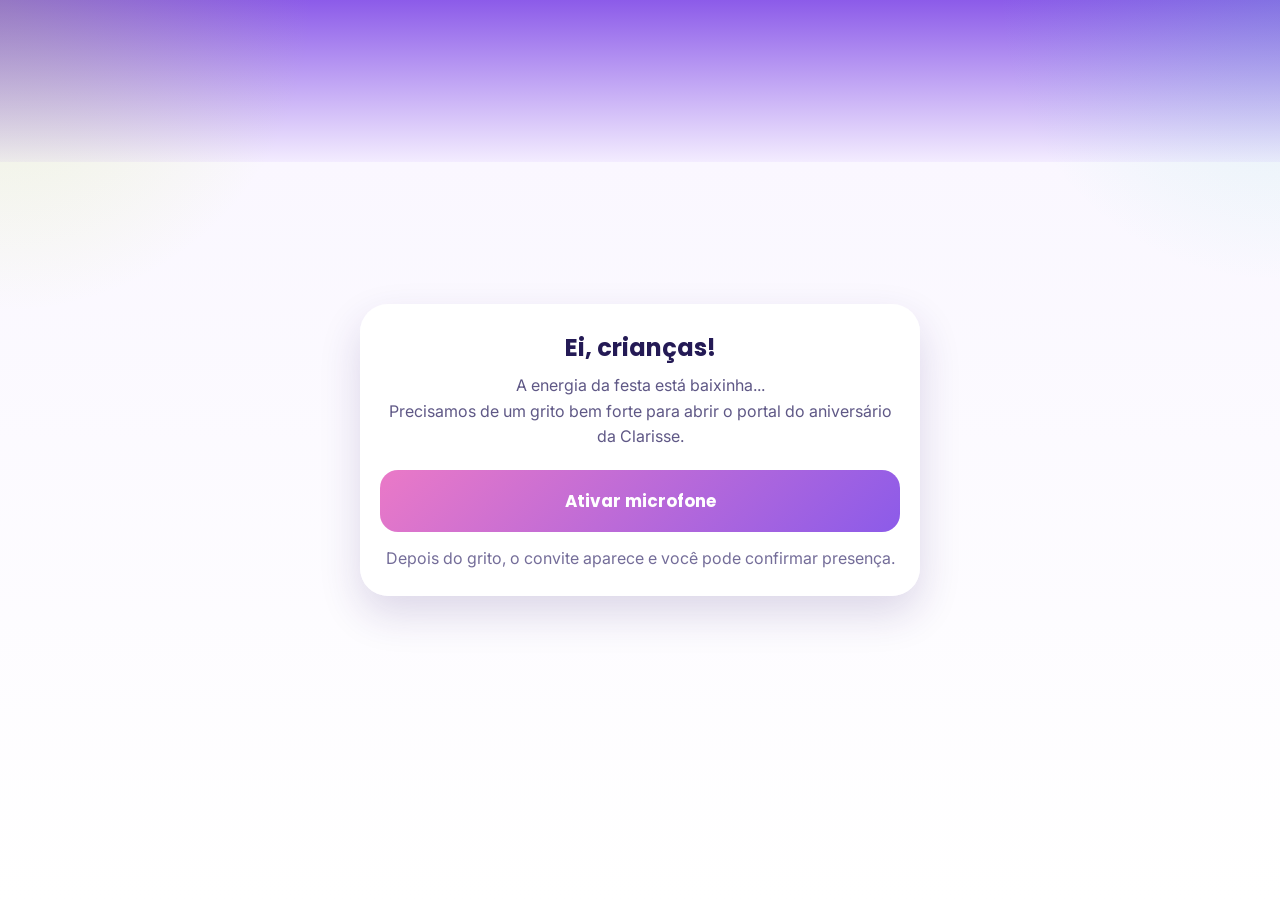
==== commit 7d83c717: "Add files via upload" ====
--- a/index.html
+++ b/index.html
@@ -1,228 +1,472 @@
 <!DOCTYPE html>
 <html lang="pt-BR">
 <head>
-<meta charset="UTF-8">
-<meta name="viewport" content="width=device-width, initial-scale=1.0">
-<title>Clarisse • Convite</title>
-<link href="https://fonts.googleapis.com/css2?family=Inter:wght@400;600;700&family=Poppins:wght@600;700&display=swap" rel="stylesheet">
-<style>
-:root{
-  --purple:#8c5be9; --pink:#ea79c7; --mint:#59d8c5; --teal:#2baca8; --navy:#241a55; --line:#eadffd;
-}
-*{box-sizing:border-box;margin:0;padding:0}
-body{
-  font-family:'Inter',sans-serif;
-  background:linear-gradient(180deg,#8c5be9 0,#f3ecff 20%,#f8f5ff 100%);
-  color:var(--navy);
-  text-align:center;
-}
-h1,h2,label,button{font-family:'Poppins',sans-serif}
-.hidden{display:none!important}
-.screen{
-  min-height:100svh; display:flex; flex-direction:column; justify-content:center; align-items:center; padding:20px;
-}
-.card{
-  width:min(100%,560px); background:rgba(255,255,255,.94); border-radius:28px; padding:28px 22px; box-shadow:0 18px 42px rgba(52,26,115,.18);
-}
-button{
-  border:none; border-radius:18px; color:#fff; cursor:pointer; font-size:1.1rem; font-weight:700;
-}
-#start{
-  width:100%; padding:18px 22px; margin-top:20px;
-  background:linear-gradient(135deg,var(--pink),var(--purple));
-}
-#energy{
-  background:linear-gradient(180deg,#3d2678 0%, #221347 100%);
-  color:#fff;
-}
-.cylinder{
-  position:relative; width:140px; height:320px; margin:10px auto 18px; border-radius:28px; background:#efc218;
-  box-shadow:inset 0 0 0 4px rgba(0,0,0,.08),0 14px 34px rgba(0,0,0,.28);
-}
-.handle{position:absolute; top:10px; left:35px; width:70px; height:22px; border-radius:8px; background:rgba(0,0,0,.18)}
-.band{position:absolute; left:15px; width:calc(100% - 30px); height:18px; border-radius:12px; background:rgba(0,0,0,.23)}
-.band.top{top:26px}.band.bottom{bottom:26px}
-.window{position:absolute; inset:76px 44px; background:rgba(28,18,18,.93); border:4px solid #2f2b35; border-radius:10px; overflow:hidden; display:flex; align-items:flex-end}
-.liquid{width:100%; height:0%; background:linear-gradient(180deg,#ffc6c6 0%, #ff6262 24%, #d90429 100%); transition:height .12s linear}
-#msg{font-size:1.2rem; font-weight:700; color:#fff3ae}
-#main{padding-bottom:40px}
-img{width:92%; max-width:500px; margin:20px auto 0; display:block; border-radius:20px; background:#fff; box-shadow:0 8px 24px rgba(0,0,0,.08)}
-.form-card{
-  width:min(100%,560px); margin:18px auto 0; background:#fff; border-radius:28px; padding:26px 22px; box-shadow:0 18px 42px rgba(52,26,115,.12);
-}
-.field{text-align:left; margin-bottom:16px}
-label{display:block; margin-bottom:8px; font-size:1rem; color:#5b547f}
-input,textarea{
-  width:100%; border:2px solid var(--line); border-radius:18px; padding:15px 16px; font:inherit;
-}
-textarea{min-height:100px; resize:vertical}
-.choice-row{display:flex; gap:12px; flex-wrap:wrap}
-.choice{display:inline-flex; align-items:center; gap:8px; padding:12px 16px; border:2px solid var(--line); border-radius:999px}
-#submitBtn{
-  width:100%; padding:18px 24px; background:linear-gradient(135deg,var(--mint),var(--teal));
-}
-#status{margin-top:12px; min-height:24px; font-weight:700; color:#5b33b6}
-.footer{padding:18px 20px 40px; color:#726a97; line-height:1.6}
-</style>
+  <meta charset="UTF-8" />
+  <meta name="viewport" content="width=device-width, initial-scale=1.0" />
+  <title>Clarisse • Convite</title>
+  <meta name="theme-color" content="#8c5be9" />
+  <link rel="preconnect" href="https://fonts.googleapis.com">
+  <link rel="preconnect" href="https://fonts.gstatic.com" crossorigin>
+  <link href="https://fonts.googleapis.com/css2?family=Inter:wght@400;500;600;700;800&family=Poppins:wght@600;700;800&display=swap" rel="stylesheet">
+  <style>
+    :root {
+      --purple:#8c5be9;
+      --pink:#ea79c7;
+      --mint:#59d8c5;
+      --teal:#2baca8;
+      --navy:#241a55;
+      --line:#eadffd;
+      --text:#5f5886;
+      --shadow:0 18px 42px rgba(52,26,115,.16);
+      --bg1:#8c5be9;
+      --bg2:#f3ecff;
+      --bg3:#faf7ff;
+    }
+
+    * { box-sizing:border-box; margin:0; padding:0; }
+    html { scroll-behavior:smooth; }
+    body {
+      font-family:'Inter',sans-serif;
+      background:
+        radial-gradient(circle at top left, rgba(182,223,61,.22), transparent 20%),
+        radial-gradient(circle at top right, rgba(89,216,197,.18), transparent 18%),
+        linear-gradient(180deg,var(--bg1) 0,var(--bg2) 18%,var(--bg3) 18%,#ffffff 100%);
+      color:var(--navy);
+      text-align:center;
+      overflow-x:hidden;
+    }
+
+    h1,h2,label,button {
+      font-family:'Poppins',sans-serif;
+    }
+
+    .hidden { display:none !important; }
+
+    .screen {
+      min-height:100svh;
+      display:flex;
+      align-items:center;
+      justify-content:center;
+      padding:20px 14px;
+    }
+
+    .card {
+      width:min(100%,560px);
+      background:rgba(255,255,255,.95);
+      border-radius:28px;
+      padding:26px 20px;
+      box-shadow:var(--shadow);
+    }
+
+    .lead {
+      line-height:1.6;
+      color:var(--text);
+      margin-top:8px;
+      font-size:1rem;
+    }
+
+    .btn {
+      width:100%;
+      border:none;
+      border-radius:18px;
+      color:#fff;
+      cursor:pointer;
+      font-size:1.05rem;
+      font-weight:700;
+      padding:18px 20px;
+    }
+
+    #start {
+      margin-top:20px;
+      background:linear-gradient(135deg,var(--pink),var(--purple));
+    }
+
+    #energy {
+      background:linear-gradient(180deg,#3d2678 0%, #221347 100%);
+      color:#fff;
+    }
+
+    .energy-card {
+      width:min(100%,520px);
+      background:rgba(255,255,255,.08);
+      border:1px solid rgba(255,255,255,.14);
+      border-radius:28px;
+      padding:26px 18px 30px;
+      box-shadow:0 18px 42px rgba(0,0,0,.22);
+      backdrop-filter: blur(8px);
+    }
+
+    .energy-sub {
+      opacity:.86;
+      line-height:1.55;
+      margin:8px 0 16px;
+      font-size:.98rem;
+    }
+
+    .cylinder {
+      position:relative;
+      width:140px;
+      height:320px;
+      margin:10px auto 18px;
+      border-radius:28px;
+      background:#efc218;
+      box-shadow:inset 0 0 0 4px rgba(0,0,0,.08),0 14px 34px rgba(0,0,0,.28);
+      transform-origin:center;
+    }
+
+    .handle {
+      position:absolute;
+      top:10px;
+      left:35px;
+      width:70px;
+      height:22px;
+      border-radius:8px;
+      background:rgba(0,0,0,.18);
+    }
+
+    .band {
+      position:absolute;
+      left:15px;
+      width:calc(100% - 30px);
+      height:18px;
+      border-radius:12px;
+      background:rgba(0,0,0,.23);
+    }
+
+    .band.top { top:26px; }
+    .band.bottom { bottom:26px; }
+
+    .window {
+      position:absolute;
+      inset:76px 44px;
+      background:rgba(28,18,18,.93);
+      border:4px solid #2f2b35;
+      border-radius:10px;
+      overflow:hidden;
+      display:flex;
+      align-items:flex-end;
+    }
+
+    .liquid {
+      width:100%;
+      height:0%;
+      background:linear-gradient(180deg,#ffc6c6 0%, #ff6262 24%, #d90429 100%);
+      transition:height .12s linear;
+    }
+
+    #msg {
+      font-size:1.12rem;
+      font-weight:700;
+      color:#fff3ae;
+      min-height:28px;
+    }
+
+    #main {
+      padding:18px 12px 36px;
+    }
+
+    .invite-wrap, .form-card {
+      width:min(100%,560px);
+      margin-inline:auto;
+      background:#fff;
+      border-radius:28px;
+      box-shadow:var(--shadow);
+    }
+
+    .invite-wrap {
+      padding:12px;
+      margin-bottom:18px;
+    }
+
+    .invite-image {
+      width:100%;
+      display:block;
+      border-radius:20px;
+      background:#fff;
+      object-fit:contain;
+    }
+
+    .image-note {
+      font-size:.88rem;
+      color:#7a729f;
+      line-height:1.45;
+      margin-top:10px;
+    }
+
+    .form-card {
+      padding:24px 18px;
+    }
+
+    .field {
+      text-align:left;
+      margin-bottom:16px;
+    }
+
+    label {
+      display:block;
+      margin-bottom:8px;
+      font-size:1rem;
+      color:#5b547f;
+    }
+
+    input, textarea {
+      width:100%;
+      border:2px solid var(--line);
+      border-radius:18px;
+      padding:15px 16px;
+      font:inherit;
+      background:#fff;
+      color:var(--navy);
+    }
+
+    textarea {
+      min-height:100px;
+      resize:vertical;
+    }
+
+    .choice-row {
+      display:flex;
+      gap:12px;
+      flex-wrap:wrap;
+    }
+
+    .choice {
+      display:inline-flex;
+      align-items:center;
+      gap:8px;
+      padding:12px 16px;
+      border:2px solid var(--line);
+      border-radius:999px;
+      background:#fff;
+      color:var(--navy);
+    }
+
+    #submitBtn {
+      margin-top:6px;
+      background:linear-gradient(135deg,var(--mint),var(--teal));
+    }
+
+    #status {
+      margin-top:12px;
+      min-height:24px;
+      font-weight:700;
+      color:#5b33b6;
+      line-height:1.45;
+    }
+
+    .footer {
+      padding:18px 16px 10px;
+      color:#726a97;
+      line-height:1.6;
+      font-size:.96rem;
+      width:min(100%,560px);
+      margin:0 auto;
+    }
+
+    @media (max-width: 520px) {
+      h1 { font-size:1.95rem; }
+      h2 { font-size:1.45rem; }
+      .card, .energy-card, .invite-wrap, .form-card {
+        border-radius:22px;
+      }
+      .cylinder {
+        transform:scale(.9);
+        margin-top:0;
+        margin-bottom:6px;
+      }
+      .choice-row {
+        flex-direction:column;
+      }
+      .choice {
+        width:100%;
+        justify-content:flex-start;
+      }
+    }
+  </style>
 </head>
 <body>
-<section id="hero" class="screen">
-  <div class="card">
-    <h1>Ei, crianças!</h1>
-    <p style="line-height:1.6;margin-top:8px">A energia da festa está baixinha...<br>Precisamos de um grito bem forte para abrir o portal do aniversário da Clarisse.</p>
-    <button id="start" type="button">Ativar microfone</button>
-    <p style="margin-top:14px;color:#746d99">Depois do grito, o convite aparece e você pode confirmar presença.</p>
-  </div>
-</section>
-
-<section id="energy" class="screen hidden">
-  <div class="card" style="background:rgba(255,255,255,.08);color:#fff">
-    <h2>Carregando energia</h2>
-    <p style="opacity:.85;line-height:1.5;margin:8px 0 16px">Grite ou faça bastante barulho para encher o cilindro.</p>
-    <div class="cylinder">
-      <div class="handle"></div>
-      <div class="band top"></div>
-      <div class="window"><div id="liquid" class="liquid"></div></div>
-      <div class="band bottom"></div>
+  <section id="hero" class="screen">
+    <div class="card">
+      <h1>Ei, crianças!</h1>
+      <p class="lead">A energia da festa está baixinha...<br>Precisamos de um grito bem forte para abrir o portal do aniversário da Clarisse.</p>
+      <button id="start" class="btn" type="button">Ativar microfone</button>
+      <p style="margin-top:14px;color:#746d99;line-height:1.5">Depois do grito, o convite aparece e você pode confirmar presença.</p>
     </div>
-    <p id="msg">Vamos lá...</p>
-  </div>
-</section>
-
-<main id="main" class="hidden">
-  <img src="convidar-arte.PNG" alt="Convite da Clarisse">
-
-  <section class="form-card">
-    <h2>Confirme sua presença</h2>
-    <p style="color:#736c98;line-height:1.6;margin:8px 0 22px">Preencha abaixo para enviar sua confirmação.</p>
-
-    <form id="form">
-      <div class="field">
-        <label for="nome">Nome do convidado</label>
-        <input id="nome" required>
+  </section>
+
+  <section id="energy" class="screen hidden">
+    <div class="energy-card">
+      <h2>Carregando energia</h2>
+      <p class="energy-sub">Grite ou faça bastante barulho para encher o cilindro.</p>
+      <div class="cylinder">
+        <div class="handle"></div>
+        <div class="band top"></div>
+        <div class="window"><div id="liquid" class="liquid"></div></div>
+        <div class="band bottom"></div>
       </div>
-
-      <div class="field">
-        <label>Vai comparecer?</label>
-        <div class="choice-row">
-          <label class="choice"><input type="radio" name="presenca" value="Sim" checked> Sim</label>
-          <label class="choice"><input type="radio" name="presenca" value="Não"> Não</label>
+      <p id="msg">Vamos lá...</p>
+    </div>
+  </section>
+
+  <main id="main" class="hidden">
+    <section class="invite-wrap">
+      <img id="inviteImage" class="invite-image" src="convidar-arte.PNG" alt="Convite da Clarisse">
+      <p id="imageNote" class="image-note hidden">A imagem do convite não foi encontrada. Confira se o arquivo está no GitHub com o nome exato <strong>convidar-arte.PNG</strong>.</p>
+    </section>
+
+    <section class="form-card">
+      <h2>Confirme sua presença</h2>
+      <p style="color:#736c98;line-height:1.6;margin:8px 0 22px">Preencha abaixo para enviar sua confirmação.</p>
+
+      <form id="form">
+        <div class="field">
+          <label for="nome">Nome do convidado</label>
+          <input id="nome" required>
         </div>
-      </div>
-
-      <div class="field">
-        <label for="qtd">Adultos + crianças</label>
-        <input id="qtd" type="number" min="1" value="1" required>
-      </div>
-
-      <div class="field">
-        <label for="telefone">Telefone</label>
-        <input id="telefone" placeholder="(11) 99999-9999">
-      </div>
-
-      <div class="field">
-        <label for="obs">Observações</label>
-        <textarea id="obs" placeholder="Ex.: restrição alimentar, nome das crianças, recado..."></textarea>
-      </div>
-
-      <button id="submitBtn" type="submit">Confirmar presença</button>
-      <div id="status"></div>
-    </form>
-  </section>
-
-  <footer class="footer">
-    <p>Sua presença vai deixar essa festa ainda mais especial!</p>
-    <p><strong>20 de maio de 2026 às 19:00</strong></p>
-    <p>Rua Santinho Gianasi, Vila Conceição – Ribeirão Pires</p>
-  </footer>
-</main>
-
-<script>
-const GOOGLE_SCRIPT_URL = "https://script.google.com/macros/s/AKfycbwa8zITKdZIdUqib__t0iIbK0Fe884CG1PwbJk9rFXH-g4KfB4gTM_os1VGsUpgStik/exec";
-
-const btn = document.getElementById('start');
-const hero = document.getElementById('hero');
-const energy = document.getElementById('energy');
-const main = document.getElementById('main');
-const liquid = document.getElementById('liquid');
-const msg = document.getElementById('msg');
-const form = document.getElementById('form');
-const statusEl = document.getElementById('status');
-
-let level = 0;
-
-btn.onclick = async () => {
-  try {
-    const stream = await navigator.mediaDevices.getUserMedia({audio:true});
-    hero.classList.add('hidden');
-    energy.classList.remove('hidden');
-
-    const ctx = new (window.AudioContext || window.webkitAudioContext)();
-    const analyser = ctx.createAnalyser();
-    const source = ctx.createMediaStreamSource(stream);
-    source.connect(analyser);
-    analyser.fftSize = 256;
-    const data = new Uint8Array(analyser.frequencyBinCount);
-
-    function loop(){
-      analyser.getByteFrequencyData(data);
-      const avg = data.reduce((a,b)=>a+b,0)/data.length;
-
-      if(avg > 35){ level += 1.9; msg.textContent = "Isso! Mais forte!"; }
-      else if(avg > 22){ level += 0.7; msg.textContent = "Está carregando..."; }
-      else { level -= 0.14; msg.textContent = "Vamos lá..."; }
-
-      if(level < 0) level = 0;
-      if(level > 100) level = 100;
-
-      liquid.style.height = level + "%";
-
-      if(level >= 100){
-        stream.getTracks().forEach(track => track.stop());
-        energy.classList.add('hidden');
-        main.classList.remove('hidden');
-        window.scrollTo({top:0, behavior:'smooth'});
+
+        <div class="field">
+          <label>Vai comparecer?</label>
+          <div class="choice-row">
+            <label class="choice"><input type="radio" name="presenca" value="Sim" checked> Sim</label>
+            <label class="choice"><input type="radio" name="presenca" value="Não"> Não</label>
+          </div>
+        </div>
+
+        <div class="field">
+          <label for="qtd">Adultos + crianças</label>
+          <input id="qtd" type="number" min="1" value="1" required>
+        </div>
+
+        <div class="field">
+          <label for="telefone">Telefone</label>
+          <input id="telefone" placeholder="(11) 99999-9999">
+        </div>
+
+        <div class="field">
+          <label for="obs">Observações</label>
+          <textarea id="obs" placeholder="Ex.: restrição alimentar, nome das crianças, recado..."></textarea>
+        </div>
+
+        <button id="submitBtn" class="btn" type="submit">Confirmar presença</button>
+        <div id="status"></div>
+      </form>
+    </section>
+
+    <footer class="footer">
+      <p>Sua presença vai deixar essa festa ainda mais especial!</p>
+      <p><strong>20 de maio de 2026 às 19:00</strong></p>
+      <p>Rua Santinho Gianasi, Vila Conceição – Ribeirão Pires</p>
+    </footer>
+  </main>
+
+  <script>
+    const GOOGLE_SCRIPT_URL = "https://script.google.com/macros/s/AKfycbwa8zITKdZIdUqib__t0iIbK0Fe884CG1PwbJk9rFXH-g4KfB4gTM_os1VGsUpgStik/exec";
+
+    const btn = document.getElementById('start');
+    const hero = document.getElementById('hero');
+    const energy = document.getElementById('energy');
+    const main = document.getElementById('main');
+    const liquid = document.getElementById('liquid');
+    const msg = document.getElementById('msg');
+    const form = document.getElementById('form');
+    const statusEl = document.getElementById('status');
+    const inviteImage = document.getElementById('inviteImage');
+    const imageNote = document.getElementById('imageNote');
+
+    let level = 0;
+
+    // Tenta nomes alternativos caso a imagem principal não exista
+    const inviteSources = [
+      "convidar-arte.PNG",
+      "convidar-arte.png",
+      "convite-arte.jpg",
+      "convite-arte.jpeg",
+      "convite-arte.JPG",
+      "convite-arte.JPEG"
+    ];
+    let inviteSourceIndex = 0;
+
+    inviteImage.addEventListener("error", () => {
+      inviteSourceIndex += 1;
+      if (inviteSourceIndex < inviteSources.length) {
+        inviteImage.src = inviteSources[inviteSourceIndex];
       } else {
-        requestAnimationFrame(loop);
-      }
-    }
-    loop();
-  } catch(err) {
-    alert("Precisamos do microfone para abrir o convite.");
-  }
-};
-
-form.onsubmit = async (e) => {
-  e.preventDefault();
-
-  const payload = {
-    action: "submit",
-    evento: "Clarisse - 3 anos",
-    dataEvento: "20/05/2026 19:00",
-    nome: document.getElementById('nome').value.trim(),
-    presenca: document.querySelector('input[name="presenca"]:checked').value,
-    acompanhantes: document.getElementById('qtd').value,
-    telefone: document.getElementById('telefone').value.trim(),
-    observacoes: document.getElementById('obs').value.trim(),
-    enviadoEm: new Date().toISOString()
-  };
-
-  statusEl.textContent = "Enviando confirmação...";
-
-  try{
-    const response = await fetch(GOOGLE_SCRIPT_URL, {
-      method: "POST",
-      mode: "cors",
-      headers: {"Content-Type":"text/plain;charset=utf-8"},
-      body: JSON.stringify(payload)
+        imageNote.classList.remove("hidden");
+      }
     });
-    if(!response.ok) throw new Error("Falha");
-    statusEl.textContent = "Presença confirmada com sucesso!";
-    form.reset();
-  } catch(error){
-    statusEl.textContent = "Não foi possível enviar agora. Tente novamente.";
-  }
-};
-</script>
+
+    btn.onclick = async () => {
+      try {
+        const stream = await navigator.mediaDevices.getUserMedia({audio:true});
+        hero.classList.add('hidden');
+        energy.classList.remove('hidden');
+
+        const ctx = new (window.AudioContext || window.webkitAudioContext)();
+        const analyser = ctx.createAnalyser();
+        const source = ctx.createMediaStreamSource(stream);
+        source.connect(analyser);
+        analyser.fftSize = 256;
+        const data = new Uint8Array(analyser.frequencyBinCount);
+
+        function loop() {
+          analyser.getByteFrequencyData(data);
+          const avg = data.reduce((a,b)=>a+b,0)/data.length;
+
+          if(avg > 35) { level += 1.9; msg.textContent = "Isso! Mais forte!"; }
+          else if(avg > 22) { level += 0.7; msg.textContent = "Está carregando..."; }
+          else { level -= 0.14; msg.textContent = "Vamos lá..."; }
+
+          if(level < 0) level = 0;
+          if(level > 100) level = 100;
+
+          liquid.style.height = level + "%";
+
+          if(level >= 100) {
+            stream.getTracks().forEach(track => track.stop());
+            energy.classList.add('hidden');
+            main.classList.remove('hidden');
+            window.scrollTo({top:0, behavior:'smooth'});
+          } else {
+            requestAnimationFrame(loop);
+          }
+        }
+        loop();
+      } catch(err) {
+        alert("Precisamos do microfone para abrir o convite.");
+      }
+    };
+
+    form.onsubmit = async (e) => {
+      e.preventDefault();
+
+      const payload = {
+        action: "submit",
+        evento: "Clarisse - 3 anos",
+        dataEvento: "20/05/2026 19:00",
+        nome: document.getElementById('nome').value.trim(),
+        presenca: document.querySelector('input[name="presenca"]:checked').value,
+        acompanhantes: document.getElementById('qtd').value,
+        telefone: document.getElementById('telefone').value.trim(),
+        observacoes: document.getElementById('obs').value.trim(),
+        enviadoEm: new Date().toISOString()
+      };
+
+      statusEl.textContent = "Enviando confirmação...";
+
+      try {
+        const response = await fetch(GOOGLE_SCRIPT_URL, {
+          method: "POST",
+          mode: "cors",
+          headers: {"Content-Type":"text/plain;charset=utf-8"},
+          body: JSON.stringify(payload)
+        });
+        if(!response.ok) throw new Error("Falha");
+        statusEl.textContent = "Presença confirmada com sucesso!";
+        form.reset();
+      } catch(error) {
+        statusEl.textContent = "Não foi possível enviar agora. Tente novamente.";
+      }
+    };
+  </script>
 </body>
 </html>
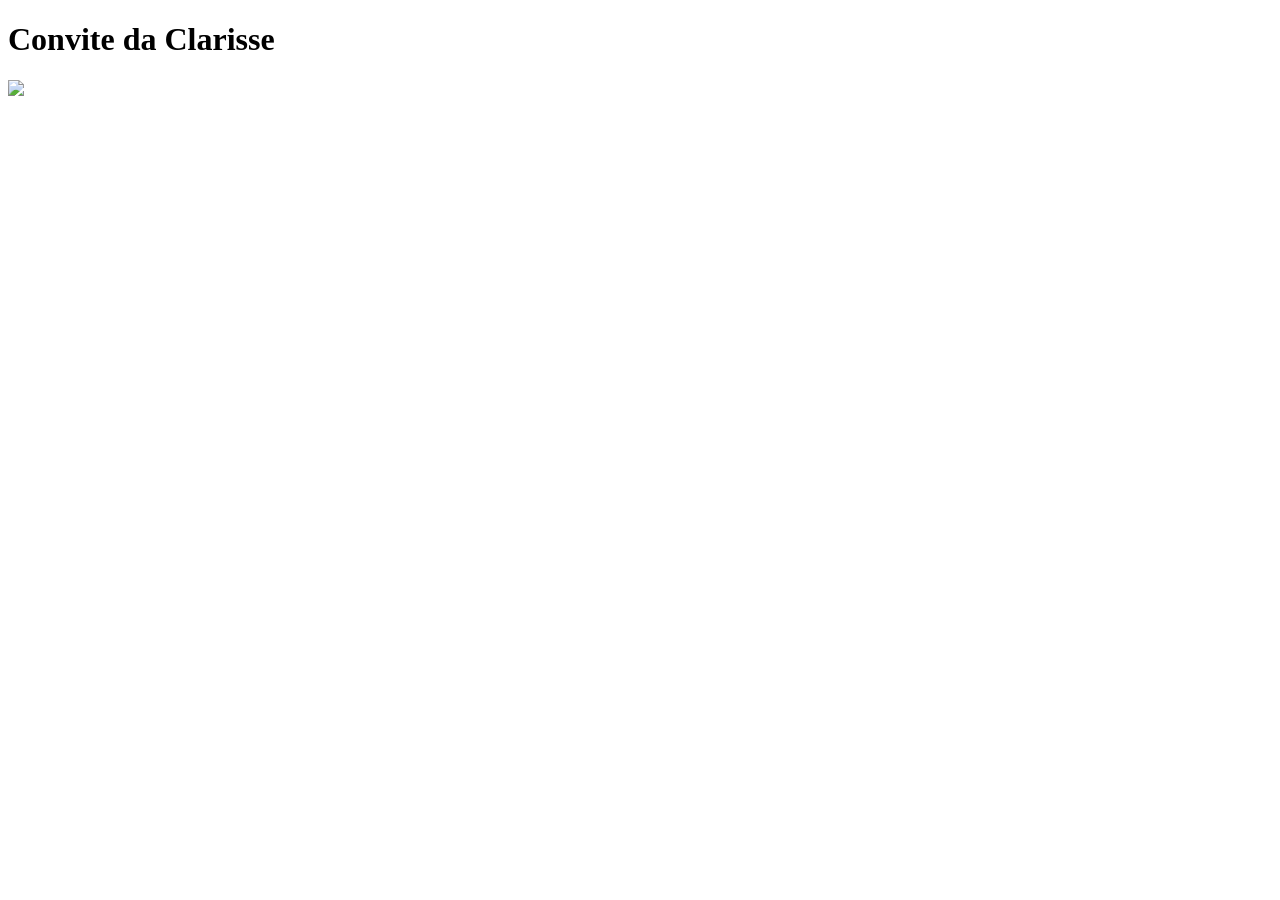
==== commit 3eb5eae3: "Add files via upload" ====
--- a/index.html
+++ b/index.html
@@ -1,472 +1,12 @@
 <!DOCTYPE html>
 <html lang="pt-BR">
 <head>
-  <meta charset="UTF-8" />
-  <meta name="viewport" content="width=device-width, initial-scale=1.0" />
-  <title>Clarisse • Convite</title>
-  <meta name="theme-color" content="#8c5be9" />
-  <link rel="preconnect" href="https://fonts.googleapis.com">
-  <link rel="preconnect" href="https://fonts.gstatic.com" crossorigin>
-  <link href="https://fonts.googleapis.com/css2?family=Inter:wght@400;500;600;700;800&family=Poppins:wght@600;700;800&display=swap" rel="stylesheet">
-  <style>
-    :root {
-      --purple:#8c5be9;
-      --pink:#ea79c7;
-      --mint:#59d8c5;
-      --teal:#2baca8;
-      --navy:#241a55;
-      --line:#eadffd;
-      --text:#5f5886;
-      --shadow:0 18px 42px rgba(52,26,115,.16);
-      --bg1:#8c5be9;
-      --bg2:#f3ecff;
-      --bg3:#faf7ff;
-    }
-
-    * { box-sizing:border-box; margin:0; padding:0; }
-    html { scroll-behavior:smooth; }
-    body {
-      font-family:'Inter',sans-serif;
-      background:
-        radial-gradient(circle at top left, rgba(182,223,61,.22), transparent 20%),
-        radial-gradient(circle at top right, rgba(89,216,197,.18), transparent 18%),
-        linear-gradient(180deg,var(--bg1) 0,var(--bg2) 18%,var(--bg3) 18%,#ffffff 100%);
-      color:var(--navy);
-      text-align:center;
-      overflow-x:hidden;
-    }
-
-    h1,h2,label,button {
-      font-family:'Poppins',sans-serif;
-    }
-
-    .hidden { display:none !important; }
-
-    .screen {
-      min-height:100svh;
-      display:flex;
-      align-items:center;
-      justify-content:center;
-      padding:20px 14px;
-    }
-
-    .card {
-      width:min(100%,560px);
-      background:rgba(255,255,255,.95);
-      border-radius:28px;
-      padding:26px 20px;
-      box-shadow:var(--shadow);
-    }
-
-    .lead {
-      line-height:1.6;
-      color:var(--text);
-      margin-top:8px;
-      font-size:1rem;
-    }
-
-    .btn {
-      width:100%;
-      border:none;
-      border-radius:18px;
-      color:#fff;
-      cursor:pointer;
-      font-size:1.05rem;
-      font-weight:700;
-      padding:18px 20px;
-    }
-
-    #start {
-      margin-top:20px;
-      background:linear-gradient(135deg,var(--pink),var(--purple));
-    }
-
-    #energy {
-      background:linear-gradient(180deg,#3d2678 0%, #221347 100%);
-      color:#fff;
-    }
-
-    .energy-card {
-      width:min(100%,520px);
-      background:rgba(255,255,255,.08);
-      border:1px solid rgba(255,255,255,.14);
-      border-radius:28px;
-      padding:26px 18px 30px;
-      box-shadow:0 18px 42px rgba(0,0,0,.22);
-      backdrop-filter: blur(8px);
-    }
-
-    .energy-sub {
-      opacity:.86;
-      line-height:1.55;
-      margin:8px 0 16px;
-      font-size:.98rem;
-    }
-
-    .cylinder {
-      position:relative;
-      width:140px;
-      height:320px;
-      margin:10px auto 18px;
-      border-radius:28px;
-      background:#efc218;
-      box-shadow:inset 0 0 0 4px rgba(0,0,0,.08),0 14px 34px rgba(0,0,0,.28);
-      transform-origin:center;
-    }
-
-    .handle {
-      position:absolute;
-      top:10px;
-      left:35px;
-      width:70px;
-      height:22px;
-      border-radius:8px;
-      background:rgba(0,0,0,.18);
-    }
-
-    .band {
-      position:absolute;
-      left:15px;
-      width:calc(100% - 30px);
-      height:18px;
-      border-radius:12px;
-      background:rgba(0,0,0,.23);
-    }
-
-    .band.top { top:26px; }
-    .band.bottom { bottom:26px; }
-
-    .window {
-      position:absolute;
-      inset:76px 44px;
-      background:rgba(28,18,18,.93);
-      border:4px solid #2f2b35;
-      border-radius:10px;
-      overflow:hidden;
-      display:flex;
-      align-items:flex-end;
-    }
-
-    .liquid {
-      width:100%;
-      height:0%;
-      background:linear-gradient(180deg,#ffc6c6 0%, #ff6262 24%, #d90429 100%);
-      transition:height .12s linear;
-    }
-
-    #msg {
-      font-size:1.12rem;
-      font-weight:700;
-      color:#fff3ae;
-      min-height:28px;
-    }
-
-    #main {
-      padding:18px 12px 36px;
-    }
-
-    .invite-wrap, .form-card {
-      width:min(100%,560px);
-      margin-inline:auto;
-      background:#fff;
-      border-radius:28px;
-      box-shadow:var(--shadow);
-    }
-
-    .invite-wrap {
-      padding:12px;
-      margin-bottom:18px;
-    }
-
-    .invite-image {
-      width:100%;
-      display:block;
-      border-radius:20px;
-      background:#fff;
-      object-fit:contain;
-    }
-
-    .image-note {
-      font-size:.88rem;
-      color:#7a729f;
-      line-height:1.45;
-      margin-top:10px;
-    }
-
-    .form-card {
-      padding:24px 18px;
-    }
-
-    .field {
-      text-align:left;
-      margin-bottom:16px;
-    }
-
-    label {
-      display:block;
-      margin-bottom:8px;
-      font-size:1rem;
-      color:#5b547f;
-    }
-
-    input, textarea {
-      width:100%;
-      border:2px solid var(--line);
-      border-radius:18px;
-      padding:15px 16px;
-      font:inherit;
-      background:#fff;
-      color:var(--navy);
-    }
-
-    textarea {
-      min-height:100px;
-      resize:vertical;
-    }
-
-    .choice-row {
-      display:flex;
-      gap:12px;
-      flex-wrap:wrap;
-    }
-
-    .choice {
-      display:inline-flex;
-      align-items:center;
-      gap:8px;
-      padding:12px 16px;
-      border:2px solid var(--line);
-      border-radius:999px;
-      background:#fff;
-      color:var(--navy);
-    }
-
-    #submitBtn {
-      margin-top:6px;
-      background:linear-gradient(135deg,var(--mint),var(--teal));
-    }
-
-    #status {
-      margin-top:12px;
-      min-height:24px;
-      font-weight:700;
-      color:#5b33b6;
-      line-height:1.45;
-    }
-
-    .footer {
-      padding:18px 16px 10px;
-      color:#726a97;
-      line-height:1.6;
-      font-size:.96rem;
-      width:min(100%,560px);
-      margin:0 auto;
-    }
-
-    @media (max-width: 520px) {
-      h1 { font-size:1.95rem; }
-      h2 { font-size:1.45rem; }
-      .card, .energy-card, .invite-wrap, .form-card {
-        border-radius:22px;
-      }
-      .cylinder {
-        transform:scale(.9);
-        margin-top:0;
-        margin-bottom:6px;
-      }
-      .choice-row {
-        flex-direction:column;
-      }
-      .choice {
-        width:100%;
-        justify-content:flex-start;
-      }
-    }
-  </style>
+<meta charset="UTF-8">
+<meta name="viewport" content="width=device-width, initial-scale=1.0">
+<title>Convite Clarisse</title>
 </head>
 <body>
-  <section id="hero" class="screen">
-    <div class="card">
-      <h1>Ei, crianças!</h1>
-      <p class="lead">A energia da festa está baixinha...<br>Precisamos de um grito bem forte para abrir o portal do aniversário da Clarisse.</p>
-      <button id="start" class="btn" type="button">Ativar microfone</button>
-      <p style="margin-top:14px;color:#746d99;line-height:1.5">Depois do grito, o convite aparece e você pode confirmar presença.</p>
-    </div>
-  </section>
-
-  <section id="energy" class="screen hidden">
-    <div class="energy-card">
-      <h2>Carregando energia</h2>
-      <p class="energy-sub">Grite ou faça bastante barulho para encher o cilindro.</p>
-      <div class="cylinder">
-        <div class="handle"></div>
-        <div class="band top"></div>
-        <div class="window"><div id="liquid" class="liquid"></div></div>
-        <div class="band bottom"></div>
-      </div>
-      <p id="msg">Vamos lá...</p>
-    </div>
-  </section>
-
-  <main id="main" class="hidden">
-    <section class="invite-wrap">
-      <img id="inviteImage" class="invite-image" src="convidar-arte.PNG" alt="Convite da Clarisse">
-      <p id="imageNote" class="image-note hidden">A imagem do convite não foi encontrada. Confira se o arquivo está no GitHub com o nome exato <strong>convidar-arte.PNG</strong>.</p>
-    </section>
-
-    <section class="form-card">
-      <h2>Confirme sua presença</h2>
-      <p style="color:#736c98;line-height:1.6;margin:8px 0 22px">Preencha abaixo para enviar sua confirmação.</p>
-
-      <form id="form">
-        <div class="field">
-          <label for="nome">Nome do convidado</label>
-          <input id="nome" required>
-        </div>
-
-        <div class="field">
-          <label>Vai comparecer?</label>
-          <div class="choice-row">
-            <label class="choice"><input type="radio" name="presenca" value="Sim" checked> Sim</label>
-            <label class="choice"><input type="radio" name="presenca" value="Não"> Não</label>
-          </div>
-        </div>
-
-        <div class="field">
-          <label for="qtd">Adultos + crianças</label>
-          <input id="qtd" type="number" min="1" value="1" required>
-        </div>
-
-        <div class="field">
-          <label for="telefone">Telefone</label>
-          <input id="telefone" placeholder="(11) 99999-9999">
-        </div>
-
-        <div class="field">
-          <label for="obs">Observações</label>
-          <textarea id="obs" placeholder="Ex.: restrição alimentar, nome das crianças, recado..."></textarea>
-        </div>
-
-        <button id="submitBtn" class="btn" type="submit">Confirmar presença</button>
-        <div id="status"></div>
-      </form>
-    </section>
-
-    <footer class="footer">
-      <p>Sua presença vai deixar essa festa ainda mais especial!</p>
-      <p><strong>20 de maio de 2026 às 19:00</strong></p>
-      <p>Rua Santinho Gianasi, Vila Conceição – Ribeirão Pires</p>
-    </footer>
-  </main>
-
-  <script>
-    const GOOGLE_SCRIPT_URL = "https://script.google.com/macros/s/AKfycbwa8zITKdZIdUqib__t0iIbK0Fe884CG1PwbJk9rFXH-g4KfB4gTM_os1VGsUpgStik/exec";
-
-    const btn = document.getElementById('start');
-    const hero = document.getElementById('hero');
-    const energy = document.getElementById('energy');
-    const main = document.getElementById('main');
-    const liquid = document.getElementById('liquid');
-    const msg = document.getElementById('msg');
-    const form = document.getElementById('form');
-    const statusEl = document.getElementById('status');
-    const inviteImage = document.getElementById('inviteImage');
-    const imageNote = document.getElementById('imageNote');
-
-    let level = 0;
-
-    // Tenta nomes alternativos caso a imagem principal não exista
-    const inviteSources = [
-      "convidar-arte.PNG",
-      "convidar-arte.png",
-      "convite-arte.jpg",
-      "convite-arte.jpeg",
-      "convite-arte.JPG",
-      "convite-arte.JPEG"
-    ];
-    let inviteSourceIndex = 0;
-
-    inviteImage.addEventListener("error", () => {
-      inviteSourceIndex += 1;
-      if (inviteSourceIndex < inviteSources.length) {
-        inviteImage.src = inviteSources[inviteSourceIndex];
-      } else {
-        imageNote.classList.remove("hidden");
-      }
-    });
-
-    btn.onclick = async () => {
-      try {
-        const stream = await navigator.mediaDevices.getUserMedia({audio:true});
-        hero.classList.add('hidden');
-        energy.classList.remove('hidden');
-
-        const ctx = new (window.AudioContext || window.webkitAudioContext)();
-        const analyser = ctx.createAnalyser();
-        const source = ctx.createMediaStreamSource(stream);
-        source.connect(analyser);
-        analyser.fftSize = 256;
-        const data = new Uint8Array(analyser.frequencyBinCount);
-
-        function loop() {
-          analyser.getByteFrequencyData(data);
-          const avg = data.reduce((a,b)=>a+b,0)/data.length;
-
-          if(avg > 35) { level += 1.9; msg.textContent = "Isso! Mais forte!"; }
-          else if(avg > 22) { level += 0.7; msg.textContent = "Está carregando..."; }
-          else { level -= 0.14; msg.textContent = "Vamos lá..."; }
-
-          if(level < 0) level = 0;
-          if(level > 100) level = 100;
-
-          liquid.style.height = level + "%";
-
-          if(level >= 100) {
-            stream.getTracks().forEach(track => track.stop());
-            energy.classList.add('hidden');
-            main.classList.remove('hidden');
-            window.scrollTo({top:0, behavior:'smooth'});
-          } else {
-            requestAnimationFrame(loop);
-          }
-        }
-        loop();
-      } catch(err) {
-        alert("Precisamos do microfone para abrir o convite.");
-      }
-    };
-
-    form.onsubmit = async (e) => {
-      e.preventDefault();
-
-      const payload = {
-        action: "submit",
-        evento: "Clarisse - 3 anos",
-        dataEvento: "20/05/2026 19:00",
-        nome: document.getElementById('nome').value.trim(),
-        presenca: document.querySelector('input[name="presenca"]:checked').value,
-        acompanhantes: document.getElementById('qtd').value,
-        telefone: document.getElementById('telefone').value.trim(),
-        observacoes: document.getElementById('obs').value.trim(),
-        enviadoEm: new Date().toISOString()
-      };
-
-      statusEl.textContent = "Enviando confirmação...";
-
-      try {
-        const response = await fetch(GOOGLE_SCRIPT_URL, {
-          method: "POST",
-          mode: "cors",
-          headers: {"Content-Type":"text/plain;charset=utf-8"},
-          body: JSON.stringify(payload)
-        });
-        if(!response.ok) throw new Error("Falha");
-        statusEl.textContent = "Presença confirmada com sucesso!";
-        form.reset();
-      } catch(error) {
-        statusEl.textContent = "Não foi possível enviar agora. Tente novamente.";
-      }
-    };
-  </script>
+<h1>Convite da Clarisse</h1>
+<img src="convidar-arte.PNG" style="width:100%">
 </body>
 </html>
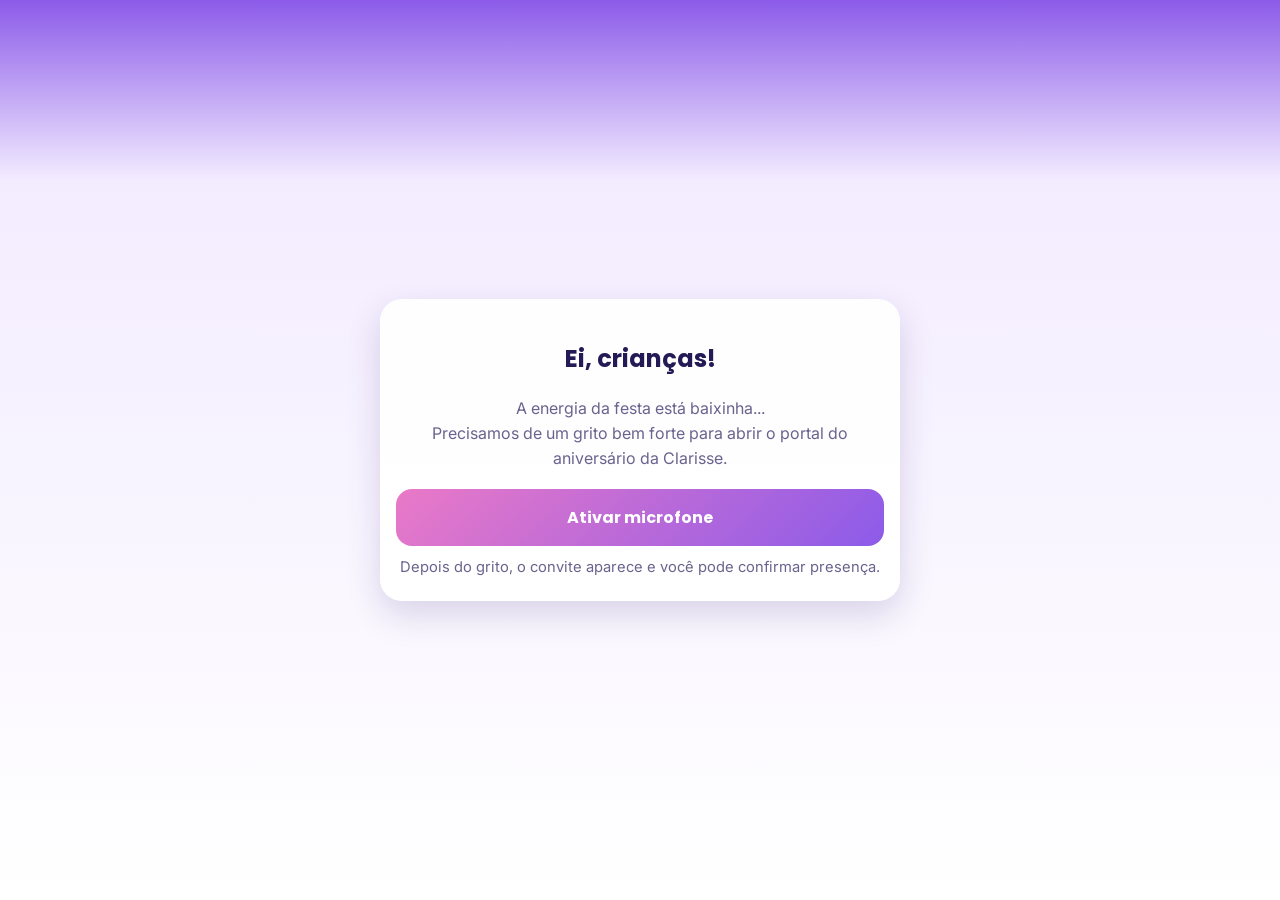
==== commit 38ce370c: "Add files via upload" ====
--- a/index.html
+++ b/index.html
@@ -1,12 +1,421 @@
 <!DOCTYPE html>
 <html lang="pt-BR">
 <head>
-<meta charset="UTF-8">
-<meta name="viewport" content="width=device-width, initial-scale=1.0">
-<title>Convite Clarisse</title>
+  <meta charset="UTF-8">
+  <meta name="viewport" content="width=device-width, initial-scale=1.0">
+  <title>Convite Clarisse</title>
+  <meta name="theme-color" content="#8c5be9">
+  <link rel="preconnect" href="https://fonts.googleapis.com">
+  <link rel="preconnect" href="https://fonts.gstatic.com" crossorigin>
+  <link href="https://fonts.googleapis.com/css2?family=Inter:wght@400;600;700;800&family=Poppins:wght@600;700;800&display=swap" rel="stylesheet">
+  <style>
+    * { box-sizing: border-box; }
+    body {
+      margin: 0;
+      font-family: Inter, Arial, sans-serif;
+      background: linear-gradient(180deg, #8c5be9 0%, #f3ecff 20%, #ffffff 100%);
+      color: #241a55;
+      overflow-x: hidden;
+    }
+    h1,h2,label,button { font-family: Poppins, Inter, Arial, sans-serif; }
+    .hidden { display: none !important; }
+    .screen {
+      min-height: 100svh;
+      display: flex;
+      align-items: center;
+      justify-content: center;
+      padding: 16px;
+    }
+    .card {
+      width: 100%;
+      max-width: 520px;
+      background: rgba(255,255,255,.96);
+      border-radius: 22px;
+      padding: 22px 16px;
+      box-shadow: 0 14px 34px rgba(52,26,115,.16);
+      text-align: center;
+    }
+    .lead {
+      line-height: 1.55;
+      color: #6a638e;
+      margin: 10px 0 0;
+    }
+    .btn {
+      width: 100%;
+      border: 0;
+      border-radius: 16px;
+      padding: 16px;
+      font-size: 1rem;
+      font-weight: 700;
+      color: #fff;
+      cursor: pointer;
+      background: linear-gradient(135deg, #ea79c7, #8c5be9);
+      margin-top: 18px;
+    }
+    #energy-screen {
+      background: linear-gradient(180deg, #3d2678 0%, #221347 100%);
+      color: #fff;
+    }
+    .tank {
+      position: relative;
+      width: 120px;
+      height: 260px;
+      margin: 10px auto 16px;
+      border-radius: 24px;
+      background: #efc218;
+      box-shadow: inset 0 0 0 4px rgba(0,0,0,.08), 0 12px 28px rgba(0,0,0,.25);
+    }
+    .tank-top, .tank-bottom {
+      position: absolute;
+      left: 12px;
+      width: calc(100% - 24px);
+      height: 16px;
+      border-radius: 10px;
+      background: rgba(0,0,0,.22);
+    }
+    .tank-top { top: 22px; }
+    .tank-bottom { bottom: 22px; }
+    .tank-window {
+      position: absolute;
+      top: 62px;
+      bottom: 62px;
+      left: 36px;
+      right: 36px;
+      border-radius: 10px;
+      overflow: hidden;
+      background: rgba(20,10,10,.92);
+      border: 4px solid #2f2b35;
+      display: flex;
+      align-items: flex-end;
+    }
+    .liquid {
+      width: 100%;
+      height: 0%;
+      background: linear-gradient(180deg, #ffc6c6 0%, #ff6262 24%, #d90429 100%);
+      transition: height .12s linear;
+    }
+    #msg {
+      color: #fff3ae;
+      font-weight: 700;
+      min-height: 24px;
+      margin-top: 8px;
+    }
+    #main {
+      padding: 12px 10px 28px;
+    }
+    .wrap {
+      width: 100%;
+      max-width: 520px;
+      margin: 0 auto 14px;
+      background: #fff;
+      border-radius: 22px;
+      padding: 12px;
+      box-shadow: 0 14px 34px rgba(52,26,115,.12);
+    }
+    .invite-title {
+      text-align: left;
+      color: #6a638e;
+      font-size: .95rem;
+      margin: 2px 2px 10px;
+    }
+    .invite-img {
+      width: 100%;
+      display: block;
+      border-radius: 16px;
+      background: #fff;
+      height: auto;
+    }
+    .note {
+      color: #7b73a1;
+      line-height: 1.45;
+      font-size: .9rem;
+      margin-top: 10px;
+      text-align: center;
+    }
+    .form-card {
+      width: 100%;
+      max-width: 520px;
+      margin: 0 auto;
+      background: #fff;
+      border-radius: 22px;
+      padding: 20px 14px;
+      box-shadow: 0 14px 34px rgba(52,26,115,.12);
+    }
+    .field {
+      text-align: left;
+      margin-bottom: 14px;
+    }
+    label {
+      display: block;
+      margin-bottom: 8px;
+      color: #5b547f;
+      font-size: .98rem;
+    }
+    input, textarea {
+      width: 100%;
+      border: 2px solid #eadffd;
+      border-radius: 16px;
+      padding: 14px 15px;
+      font: inherit;
+      color: #241a55;
+      background: #fff;
+    }
+    textarea { min-height: 96px; resize: vertical; }
+    .choice-row {
+      display: flex;
+      flex-direction: column;
+      gap: 10px;
+    }
+    .choice {
+      display: flex;
+      align-items: center;
+      gap: 10px;
+      border: 2px solid #eadffd;
+      border-radius: 999px;
+      padding: 12px 14px;
+    }
+    .choice input {
+      width: 20px;
+      height: 20px;
+      margin: 0;
+      flex: 0 0 20px;
+    }
+    .submit-btn {
+      width: 100%;
+      border: 0;
+      border-radius: 16px;
+      padding: 16px;
+      font-size: 1rem;
+      font-weight: 700;
+      color: #fff;
+      cursor: pointer;
+      background: linear-gradient(135deg, #59d8c5, #2baca8);
+      margin-top: 4px;
+    }
+    #status {
+      min-height: 22px;
+      margin-top: 12px;
+      color: #5b33b6;
+      font-weight: 700;
+      line-height: 1.4;
+      text-align: center;
+    }
+    .footer {
+      width: 100%;
+      max-width: 520px;
+      margin: 0 auto;
+      padding: 16px 12px 6px;
+      text-align: center;
+      color: #726a97;
+      line-height: 1.55;
+      font-size: .92rem;
+    }
+    @media (min-width: 521px) {
+      .choice-row { flex-direction: row; }
+      .choice { flex: 1 1 0; }
+    }
+  </style>
 </head>
 <body>
-<h1>Convite da Clarisse</h1>
-<img src="convidar-arte.PNG" style="width:100%">
+  <section id="hero" class="screen">
+    <div class="card">
+      <h1>Ei, crianças!</h1>
+      <p class="lead">A energia da festa está baixinha...<br>Precisamos de um grito bem forte para abrir o portal do aniversário da Clarisse.</p>
+      <button id="startBtn" class="btn" type="button">Ativar microfone</button>
+      <p class="lead" style="font-size:.92rem;">Depois do grito, o convite aparece e você pode confirmar presença.</p>
+    </div>
+  </section>
+
+  <section id="energy-screen" class="screen hidden">
+    <div class="card" style="background:rgba(255,255,255,.08);color:#fff;border:1px solid rgba(255,255,255,.14);">
+      <h2>Carregando energia</h2>
+      <p class="lead" style="color:rgba(255,255,255,.82)">Grite ou faça bastante barulho para encher o cilindro.</p>
+      <div class="tank">
+        <div class="tank-top"></div>
+        <div class="tank-window"><div id="liquid" class="liquid"></div></div>
+        <div class="tank-bottom"></div>
+      </div>
+      <p id="msg">Vamos lá...</p>
+    </div>
+  </section>
+
+  <main id="main" class="hidden">
+    <section class="wrap">
+      <div class="invite-title">Convite da Clarisse</div>
+      <img id="inviteImage" class="invite-img" alt="Convite da Clarisse">
+      <p id="imageError" class="note hidden">A imagem do convite não foi encontrada. Deixe o arquivo na mesma pasta com o nome exato <strong>convite-arte.PNG</strong>.</p>
+    </section>
+
+    <section class="form-card">
+      <h2>Confirme sua presença</h2>
+      <p class="lead" style="margin-bottom:18px;">Preencha abaixo para enviar sua confirmação.</p>
+
+      <form id="form">
+        <div class="field">
+          <label for="nome">Nome do convidado</label>
+          <input id="nome" required>
+        </div>
+
+        <div class="field">
+          <label>Vai comparecer?</label>
+          <div class="choice-row">
+            <label class="choice"><input type="radio" name="presenca" value="Sim" checked><span>Sim</span></label>
+            <label class="choice"><input type="radio" name="presenca" value="Não"><span>Não</span></label>
+          </div>
+        </div>
+
+        <div class="field">
+          <label for="qtd">Adultos + crianças</label>
+          <input id="qtd" type="number" min="1" value="1" required>
+        </div>
+
+        <div class="field">
+          <label for="telefone">Telefone</label>
+          <input id="telefone" placeholder="(11) 99999-9999">
+        </div>
+
+        <div class="field">
+          <label for="obs">Observações</label>
+          <textarea id="obs" placeholder="Ex.: restrição alimentar, nome das crianças, recado..."></textarea>
+        </div>
+
+        <button class="submit-btn" type="submit">Confirmar presença</button>
+        <div id="status"></div>
+      </form>
+    </section>
+
+    <footer class="footer">
+      <p>Sua presença vai deixar essa festa ainda mais especial!</p>
+      <p><strong>20 de maio de 2026 às 19:00</strong></p>
+      <p>Rua Santinho Gianasi, Vila Conceição – Ribeirão Pires</p>
+    </footer>
+  </main>
+
+  <script>
+    const GOOGLE_SCRIPT_URL = "https://script.google.com/macros/s/AKfycbwa8zITKdZIdUqib__t0iIbK0Fe884CG1PwbJk9rFXH-g4KfB4gTM_os1VGsUpgStik/exec";
+    const REPO_NAME = "Monstros-S.A2";
+
+    const hero = document.getElementById("hero");
+    const energyScreen = document.getElementById("energy-screen");
+    const main = document.getElementById("main");
+    const startBtn = document.getElementById("startBtn");
+    const liquid = document.getElementById("liquid");
+    const msg = document.getElementById("msg");
+    const form = document.getElementById("form");
+    const statusEl = document.getElementById("status");
+    const inviteImage = document.getElementById("inviteImage");
+    const imageError = document.getElementById("imageError");
+
+    const imageCandidates = [
+      "convite-arte.PNG",
+      "convite-arte.png",
+      "convite-arte.jpg",
+      "convite-arte.jpeg",
+      "./convite-arte.PNG",
+      "./convite-arte.png",
+      "./convite-arte.jpg",
+      "./convite-arte.jpeg",
+      `/${REPO_NAME}/convite-arte.PNG`,
+      `/${REPO_NAME}/convite-arte.png`,
+      `/${REPO_NAME}/convite-arte.jpg`,
+      `/${REPO_NAME}/convite-arte.jpeg`
+    ];
+
+    function tryLoadImage(index = 0) {
+      if (index >= imageCandidates.length) {
+        imageError.classList.remove("hidden");
+        return;
+      }
+      inviteImage.onload = () => imageError.classList.add("hidden");
+      inviteImage.onerror = () => tryLoadImage(index + 1);
+      inviteImage.src = imageCandidates[index];
+    }
+
+    tryLoadImage();
+
+    let level = 0;
+
+    startBtn.addEventListener("click", async () => {
+      try {
+        const stream = await navigator.mediaDevices.getUserMedia({ audio: true });
+        hero.classList.add("hidden");
+        energyScreen.classList.remove("hidden");
+
+        const ctx = new (window.AudioContext || window.webkitAudioContext)();
+        const analyser = ctx.createAnalyser();
+        const source = ctx.createMediaStreamSource(stream);
+        source.connect(analyser);
+        analyser.fftSize = 256;
+        const data = new Uint8Array(analyser.frequencyBinCount);
+
+        function animate() {
+          analyser.getByteFrequencyData(data);
+          const avg = data.reduce((a, b) => a + b, 0) / data.length;
+
+          if (avg > 35) {
+            level += 1.9;
+            msg.textContent = "Isso! Mais forte!";
+          } else if (avg > 22) {
+            level += 0.7;
+            msg.textContent = "Está carregando...";
+          } else {
+            level -= 0.14;
+            msg.textContent = "Vamos lá...";
+          }
+
+          if (level < 0) level = 0;
+          if (level > 100) level = 100;
+
+          liquid.style.height = level + "%";
+
+          if (level >= 100) {
+            stream.getTracks().forEach(track => track.stop());
+            energyScreen.classList.add("hidden");
+            main.classList.remove("hidden");
+            window.scrollTo({ top: 0, behavior: "smooth" });
+          } else {
+            requestAnimationFrame(animate);
+          }
+        }
+
+        animate();
+      } catch (e) {
+        alert("Precisamos do microfone para abrir o convite.");
+      }
+    });
+
+    form.addEventListener("submit", async (e) => {
+      e.preventDefault();
+
+      const payload = {
+        action: "submit",
+        evento: "Clarisse - 3 anos",
+        dataEvento: "20/05/2026 19:00",
+        nome: document.getElementById("nome").value.trim(),
+        presenca: document.querySelector('input[name="presenca"]:checked').value,
+        acompanhantes: document.getElementById("qtd").value,
+        telefone: document.getElementById("telefone").value.trim(),
+        observacoes: document.getElementById("obs").value.trim(),
+        enviadoEm: new Date().toISOString()
+      };
+
+      statusEl.textContent = "Enviando confirmação...";
+
+      try {
+        const response = await fetch(GOOGLE_SCRIPT_URL, {
+          method: "POST",
+          mode: "cors",
+          headers: { "Content-Type": "text/plain;charset=utf-8" },
+          body: JSON.stringify(payload)
+        });
+
+        if (!response.ok) throw new Error("Falha");
+        statusEl.textContent = "Presença confirmada com sucesso!";
+        form.reset();
+      } catch (error) {
+        statusEl.textContent = "Não foi possível enviar agora. Tente novamente.";
+      }
+    });
+  </script>
 </body>
 </html>
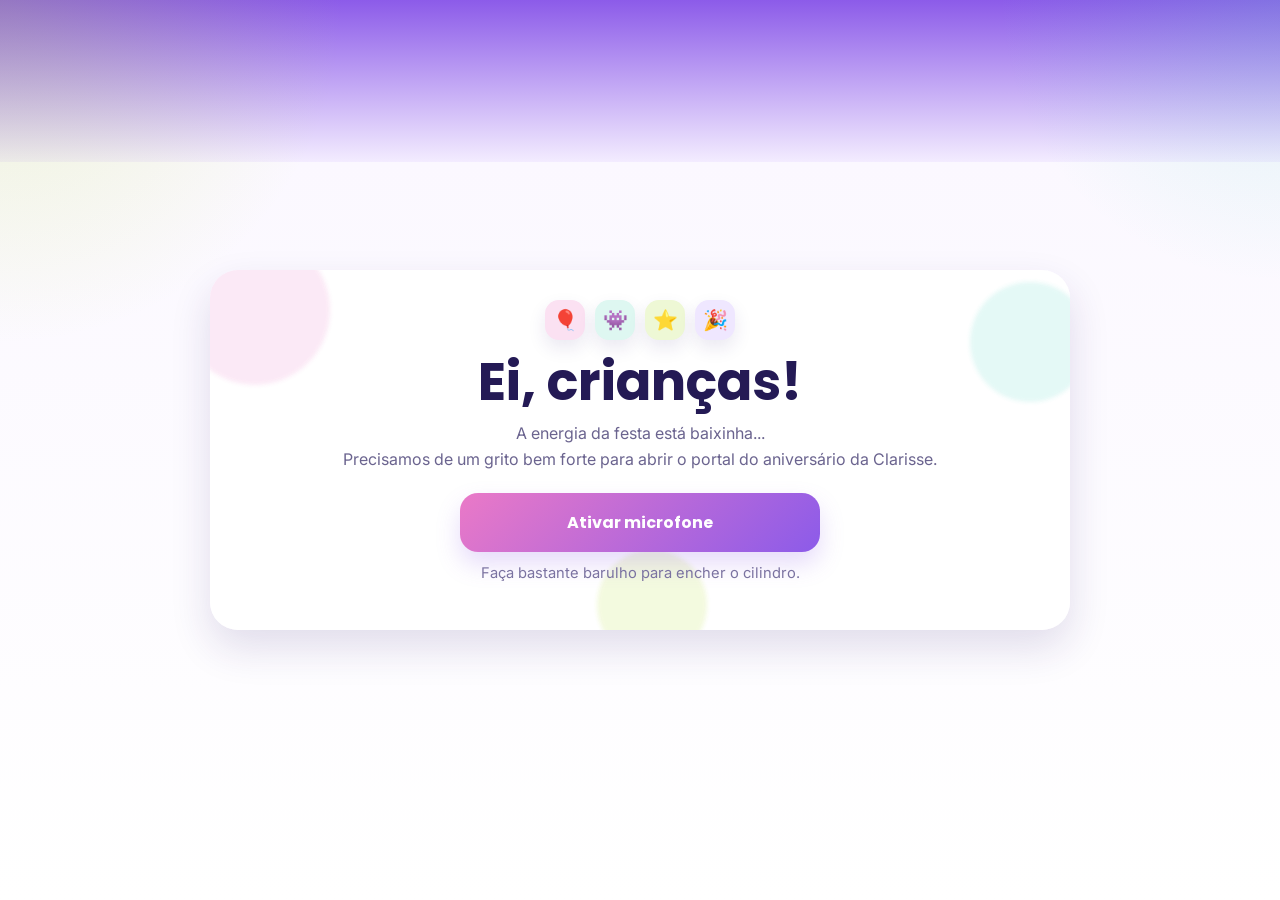
==== commit 4d0fc3e3: "Add files via upload" ====
--- a/index.html
+++ b/index.html
@@ -7,229 +7,355 @@
   <meta name="theme-color" content="#8c5be9">
   <link rel="preconnect" href="https://fonts.googleapis.com">
   <link rel="preconnect" href="https://fonts.gstatic.com" crossorigin>
-  <link href="https://fonts.googleapis.com/css2?family=Inter:wght@400;600;700;800&family=Poppins:wght@600;700;800&display=swap" rel="stylesheet">
+  <link href="https://fonts.googleapis.com/css2?family=Inter:wght@400;500;600;700;800&family=Poppins:wght@600;700;800&display=swap" rel="stylesheet">
   <style>
     * { box-sizing: border-box; }
+    :root {
+      --purple:#8c5be9;
+      --pink:#ea79c7;
+      --mint:#59d8c5;
+      --teal:#2baca8;
+      --lime:#b7df37;
+      --navy:#241a55;
+      --text:#6b648f;
+      --line:#eadffd;
+      --card:#fff;
+      --shadow:0 18px 40px rgba(52,26,115,.14);
+    }
     body {
-      margin: 0;
-      font-family: Inter, Arial, sans-serif;
-      background: linear-gradient(180deg, #8c5be9 0%, #f3ecff 20%, #ffffff 100%);
-      color: #241a55;
-      overflow-x: hidden;
-    }
-    h1,h2,label,button { font-family: Poppins, Inter, Arial, sans-serif; }
-    .hidden { display: none !important; }
+      margin:0;
+      font-family:Inter, Arial, sans-serif;
+      color:var(--navy);
+      background:
+        radial-gradient(circle at top left, rgba(183,223,55,.22), transparent 22%),
+        radial-gradient(circle at top right, rgba(89,216,197,.18), transparent 18%),
+        linear-gradient(180deg,#8c5be9 0,#f3ecff 18%,#fbf8ff 18%,#ffffff 100%);
+      overflow-x:hidden;
+    }
+    h1,h2,h3,label,button { font-family:Poppins, Inter, Arial, sans-serif; }
+    .hidden { display:none !important; }
     .screen {
-      min-height: 100svh;
-      display: flex;
-      align-items: center;
-      justify-content: center;
-      padding: 16px;
+      min-height:100svh;
+      display:flex;
+      align-items:center;
+      justify-content:center;
+      padding:18px 12px;
     }
     .card {
-      width: 100%;
-      max-width: 520px;
-      background: rgba(255,255,255,.96);
-      border-radius: 22px;
-      padding: 22px 16px;
-      box-shadow: 0 14px 34px rgba(52,26,115,.16);
-      text-align: center;
+      width:min(100%, 860px);
+      background:rgba(255,255,255,.96);
+      border-radius:28px;
+      padding:24px 16px;
+      box-shadow:var(--shadow);
+      position:relative;
+      overflow:hidden;
+    }
+    .hero-decor {
+      position:absolute;
+      inset:0;
+      pointer-events:none;
+      opacity:.9;
+    }
+    .blob1,.blob2,.blob3 {
+      position:absolute;
+      border-radius:999px;
+      filter:blur(2px);
+    }
+    .blob1 { width:150px;height:150px; background:rgba(234,121,199,.18); top:-35px; left:-30px; }
+    .blob2 { width:120px;height:120px; background:rgba(89,216,197,.18); top:12px; right:-20px; }
+    .blob3 { width:110px;height:110px; background:rgba(183,223,55,.18); bottom:-30px; left:45%; }
+    .icon-row {
+      display:flex;
+      justify-content:center;
+      gap:10px;
+      margin-bottom:14px;
+      flex-wrap:wrap;
+      position:relative;
+      z-index:1;
+    }
+    .mini-icon {
+      width:40px;height:40px;border-radius:14px;
+      display:flex;align-items:center;justify-content:center;
+      font-size:20px;font-weight:700;
+      box-shadow:0 8px 18px rgba(52,26,115,.10);
+    }
+    .i1 { background:#fbe1f2; }
+    .i2 { background:#def7f1; }
+    .i3 { background:#eef8d5; }
+    .i4 { background:#efe7ff; }
+    h1 {
+      font-size:clamp(2rem, 6vw, 3.3rem);
+      line-height:1.05;
+      text-align:center;
+      margin:0;
+      position:relative;
+      z-index:1;
     }
     .lead {
-      line-height: 1.55;
-      color: #6a638e;
-      margin: 10px 0 0;
+      text-align:center;
+      line-height:1.62;
+      color:var(--text);
+      font-size:1rem;
+      max-width:620px;
+      margin:12px auto 0;
+      position:relative;
+      z-index:1;
     }
     .btn {
-      width: 100%;
-      border: 0;
-      border-radius: 16px;
-      padding: 16px;
-      font-size: 1rem;
-      font-weight: 700;
-      color: #fff;
-      cursor: pointer;
-      background: linear-gradient(135deg, #ea79c7, #8c5be9);
-      margin-top: 18px;
-    }
+      width:100%;
+      max-width:360px;
+      display:block;
+      margin:20px auto 0;
+      border:0;
+      border-radius:18px;
+      padding:17px 18px;
+      font-size:1rem;
+      font-weight:700;
+      color:#fff;
+      cursor:pointer;
+      background:linear-gradient(135deg,var(--pink),var(--purple));
+      box-shadow:0 12px 24px rgba(140,91,233,.22);
+      position:relative;
+      z-index:1;
+    }
+    .subnote {
+      text-align:center;
+      color:#7b73a1;
+      font-size:.92rem;
+      margin-top:12px;
+      position:relative;
+      z-index:1;
+    }
+
     #energy-screen {
-      background: linear-gradient(180deg, #3d2678 0%, #221347 100%);
-      color: #fff;
+      background:
+        radial-gradient(circle at top left, rgba(183,223,55,.12), transparent 24%),
+        radial-gradient(circle at top right, rgba(89,216,197,.12), transparent 22%),
+        linear-gradient(180deg,#3d2678 0%, #221347 100%);
+      color:#fff;
+    }
+    .energy-card {
+      width:min(100%, 860px);
+      background:rgba(255,255,255,.08);
+      border:1px solid rgba(255,255,255,.14);
+      border-radius:28px;
+      padding:24px 16px 28px;
+      box-shadow:0 18px 40px rgba(0,0,0,.20);
+      backdrop-filter: blur(8px);
+      position:relative;
+      overflow:hidden;
+    }
+    .energy-card .mini-icon { box-shadow:none; }
+    .energy-sub {
+      text-align:center;
+      opacity:.86;
+      line-height:1.55;
+      margin:10px auto 14px;
+      max-width:520px;
     }
     .tank {
-      position: relative;
-      width: 120px;
-      height: 260px;
-      margin: 10px auto 16px;
-      border-radius: 24px;
-      background: #efc218;
-      box-shadow: inset 0 0 0 4px rgba(0,0,0,.08), 0 12px 28px rgba(0,0,0,.25);
-    }
-    .tank-top, .tank-bottom {
-      position: absolute;
-      left: 12px;
-      width: calc(100% - 24px);
-      height: 16px;
-      border-radius: 10px;
-      background: rgba(0,0,0,.22);
-    }
-    .tank-top { top: 22px; }
-    .tank-bottom { bottom: 22px; }
+      position:relative;
+      width:126px;
+      height:282px;
+      margin:8px auto 14px;
+      border-radius:24px;
+      background:#efc218;
+      box-shadow:inset 0 0 0 4px rgba(0,0,0,.08), 0 12px 30px rgba(0,0,0,.24);
+    }
+    .tank-top,.tank-bottom {
+      position:absolute;
+      left:12px;width:calc(100% - 24px);height:16px;border-radius:10px;background:rgba(0,0,0,.22);
+    }
+    .tank-top { top:22px; }
+    .tank-bottom { bottom:22px; }
     .tank-window {
-      position: absolute;
-      top: 62px;
-      bottom: 62px;
-      left: 36px;
-      right: 36px;
-      border-radius: 10px;
-      overflow: hidden;
-      background: rgba(20,10,10,.92);
-      border: 4px solid #2f2b35;
-      display: flex;
-      align-items: flex-end;
+      position:absolute;
+      top:62px; bottom:62px; left:36px; right:36px;
+      border-radius:10px;
+      overflow:hidden;
+      background:rgba(24,15,15,.93);
+      border:4px solid #2f2b35;
+      display:flex; align-items:flex-end;
     }
     .liquid {
-      width: 100%;
-      height: 0%;
-      background: linear-gradient(180deg, #ffc6c6 0%, #ff6262 24%, #d90429 100%);
-      transition: height .12s linear;
+      width:100%;
+      height:0%;
+      background:linear-gradient(180deg,#ffc6c6 0%, #ff6262 24%, #d90429 100%);
+      transition:height .12s linear;
     }
     #msg {
-      color: #fff3ae;
-      font-weight: 700;
-      min-height: 24px;
-      margin-top: 8px;
-    }
+      text-align:center;
+      color:#fff3ae;
+      font-weight:700;
+      min-height:24px;
+      font-size:1rem;
+    }
+
     #main {
-      padding: 12px 10px 28px;
-    }
-    .wrap {
-      width: 100%;
-      max-width: 520px;
-      margin: 0 auto 14px;
-      background: #fff;
-      border-radius: 22px;
-      padding: 12px;
-      box-shadow: 0 14px 34px rgba(52,26,115,.12);
-    }
-    .invite-title {
-      text-align: left;
-      color: #6a638e;
-      font-size: .95rem;
-      margin: 2px 2px 10px;
+      padding:12px 8px 30px;
+    }
+    .invite-wrap {
+      width:min(100%, 980px);
+      margin:0 auto 16px;
+      background:#fff;
+      border-radius:28px;
+      padding:14px;
+      box-shadow:var(--shadow);
+    }
+    .invite-frame {
+      width:100%;
+      border-radius:22px;
+      overflow:hidden;
+      background:
+        radial-gradient(circle at top left, rgba(183,223,55,.12), transparent 18%),
+        radial-gradient(circle at top right, rgba(89,216,197,.12), transparent 16%),
+        linear-gradient(180deg,#fbf8ff 0,#ffffff 100%);
+      min-height:260px;
     }
     .invite-img {
-      width: 100%;
-      display: block;
-      border-radius: 16px;
-      background: #fff;
-      height: auto;
-    }
-    .note {
-      color: #7b73a1;
-      line-height: 1.45;
-      font-size: .9rem;
-      margin-top: 10px;
-      text-align: center;
-    }
+      width:100%;
+      display:block;
+      height:auto;
+      object-fit:contain;
+    }
+    .image-error {
+      text-align:center;
+      color:#7b73a1;
+      line-height:1.5;
+      font-size:.92rem;
+      padding:18px 10px;
+    }
+
     .form-card {
-      width: 100%;
-      max-width: 520px;
-      margin: 0 auto;
-      background: #fff;
-      border-radius: 22px;
-      padding: 20px 14px;
-      box-shadow: 0 14px 34px rgba(52,26,115,.12);
-    }
-    .field {
-      text-align: left;
-      margin-bottom: 14px;
-    }
+      width:min(100%, 860px);
+      margin:0 auto;
+      background:#fff;
+      border-radius:28px;
+      padding:24px 16px;
+      box-shadow:var(--shadow);
+      position:relative;
+      overflow:hidden;
+    }
+    .section-title {
+      text-align:center;
+      font-size:clamp(1.5rem, 5vw, 2.4rem);
+      margin:0;
+      position:relative;
+      z-index:1;
+    }
+    .section-lead {
+      text-align:center;
+      color:var(--text);
+      line-height:1.58;
+      margin:10px auto 20px;
+      max-width:560px;
+      position:relative;
+      z-index:1;
+    }
+    .field { text-align:left; margin-bottom:14px; position:relative; z-index:1; }
     label {
-      display: block;
-      margin-bottom: 8px;
-      color: #5b547f;
-      font-size: .98rem;
+      display:block;
+      margin-bottom:8px;
+      color:#5b547f;
+      font-size:.98rem;
     }
     input, textarea {
-      width: 100%;
-      border: 2px solid #eadffd;
-      border-radius: 16px;
-      padding: 14px 15px;
-      font: inherit;
-      color: #241a55;
-      background: #fff;
-    }
-    textarea { min-height: 96px; resize: vertical; }
+      width:100%;
+      border:2px solid var(--line);
+      border-radius:16px;
+      padding:14px 15px;
+      font:inherit;
+      color:var(--navy);
+      background:#fff;
+    }
+    textarea { min-height:96px; resize:vertical; }
     .choice-row {
-      display: flex;
-      flex-direction: column;
-      gap: 10px;
+      display:flex;
+      flex-direction:column;
+      gap:10px;
     }
     .choice {
-      display: flex;
-      align-items: center;
-      gap: 10px;
-      border: 2px solid #eadffd;
-      border-radius: 999px;
-      padding: 12px 14px;
+      display:flex;
+      align-items:center;
+      gap:10px;
+      border:2px solid var(--line);
+      border-radius:999px;
+      padding:12px 14px;
+      background:#fff;
     }
     .choice input {
-      width: 20px;
-      height: 20px;
-      margin: 0;
-      flex: 0 0 20px;
+      width:20px;height:20px;margin:0;flex:0 0 20px;
     }
     .submit-btn {
-      width: 100%;
-      border: 0;
-      border-radius: 16px;
-      padding: 16px;
-      font-size: 1rem;
-      font-weight: 700;
-      color: #fff;
-      cursor: pointer;
-      background: linear-gradient(135deg, #59d8c5, #2baca8);
-      margin-top: 4px;
+      width:100%;
+      border:0;
+      border-radius:16px;
+      padding:16px;
+      font-size:1rem;
+      font-weight:700;
+      color:#fff;
+      cursor:pointer;
+      background:linear-gradient(135deg,var(--mint),var(--teal));
+      margin-top:4px;
+      position:relative;
+      z-index:1;
     }
     #status {
-      min-height: 22px;
-      margin-top: 12px;
-      color: #5b33b6;
-      font-weight: 700;
-      line-height: 1.4;
-      text-align: center;
+      min-height:22px;
+      margin-top:12px;
+      color:#5b33b6;
+      font-weight:700;
+      line-height:1.4;
+      text-align:center;
+      position:relative;
+      z-index:1;
     }
     .footer {
-      width: 100%;
-      max-width: 520px;
-      margin: 0 auto;
-      padding: 16px 12px 6px;
-      text-align: center;
-      color: #726a97;
-      line-height: 1.55;
-      font-size: .92rem;
-    }
-    @media (min-width: 521px) {
-      .choice-row { flex-direction: row; }
-      .choice { flex: 1 1 0; }
+      width:min(100%, 860px);
+      margin:0 auto;
+      padding:16px 12px 6px;
+      text-align:center;
+      color:#726a97;
+      line-height:1.55;
+      font-size:.92rem;
+    }
+    @media (min-width: 700px) {
+      .card,.energy-card,.form-card { padding:30px 30px 34px; }
+      .choice-row { flex-direction:row; }
+      .choice { flex:1 1 0; }
+      .invite-wrap { padding:18px; }
     }
   </style>
 </head>
 <body>
   <section id="hero" class="screen">
     <div class="card">
+      <div class="hero-decor">
+        <div class="blob1"></div><div class="blob2"></div><div class="blob3"></div>
+      </div>
+      <div class="icon-row">
+        <div class="mini-icon i1">🎈</div>
+        <div class="mini-icon i2">👾</div>
+        <div class="mini-icon i3">⭐</div>
+        <div class="mini-icon i4">🎉</div>
+      </div>
       <h1>Ei, crianças!</h1>
       <p class="lead">A energia da festa está baixinha...<br>Precisamos de um grito bem forte para abrir o portal do aniversário da Clarisse.</p>
       <button id="startBtn" class="btn" type="button">Ativar microfone</button>
-      <p class="lead" style="font-size:.92rem;">Depois do grito, o convite aparece e você pode confirmar presença.</p>
+      <p class="subnote">Faça bastante barulho para encher o cilindro.</p>
     </div>
   </section>
 
   <section id="energy-screen" class="screen hidden">
-    <div class="card" style="background:rgba(255,255,255,.08);color:#fff;border:1px solid rgba(255,255,255,.14);">
+    <div class="energy-card">
+      <div class="icon-row">
+        <div class="mini-icon i1">🎈</div>
+        <div class="mini-icon i2">👾</div>
+        <div class="mini-icon i3">⭐</div>
+        <div class="mini-icon i4">🎉</div>
+      </div>
       <h2>Carregando energia</h2>
-      <p class="lead" style="color:rgba(255,255,255,.82)">Grite ou faça bastante barulho para encher o cilindro.</p>
+      <p class="energy-sub">Agora precisa de um barulho mais alto de verdade para abrir o convite.</p>
       <div class="tank">
         <div class="tank-top"></div>
         <div class="tank-window"><div id="liquid" class="liquid"></div></div>
@@ -240,15 +366,25 @@
   </section>
 
   <main id="main" class="hidden">
-    <section class="wrap">
-      <div class="invite-title">Convite da Clarisse</div>
-      <img id="inviteImage" class="invite-img" alt="Convite da Clarisse">
-      <p id="imageError" class="note hidden">A imagem do convite não foi encontrada. Deixe o arquivo na mesma pasta com o nome exato <strong>convite-arte.PNG</strong>.</p>
+    <section class="invite-wrap">
+      <div class="invite-frame">
+        <img id="inviteImage" class="invite-img" alt="Convite da Clarisse">
+        <div id="imageError" class="image-error hidden">A imagem do convite não foi encontrada. Deixe o arquivo na mesma pasta com o nome exato <strong>convite-arte.PNG</strong>.</div>
+      </div>
     </section>
 
     <section class="form-card">
-      <h2>Confirme sua presença</h2>
-      <p class="lead" style="margin-bottom:18px;">Preencha abaixo para enviar sua confirmação.</p>
+      <div class="hero-decor">
+        <div class="blob1"></div><div class="blob2"></div><div class="blob3"></div>
+      </div>
+      <div class="icon-row">
+        <div class="mini-icon i1">🎈</div>
+        <div class="mini-icon i2">👾</div>
+        <div class="mini-icon i3">⭐</div>
+        <div class="mini-icon i4">🎉</div>
+      </div>
+      <h2 class="section-title">Confirme sua presença</h2>
+      <p class="section-lead">Preencha abaixo para enviar sua confirmação.</p>
 
       <form id="form">
         <div class="field">
@@ -311,10 +447,6 @@
       "convite-arte.png",
       "convite-arte.jpg",
       "convite-arte.jpeg",
-      "./convite-arte.PNG",
-      "./convite-arte.png",
-      "./convite-arte.jpg",
-      "./convite-arte.jpeg",
       `/${REPO_NAME}/convite-arte.PNG`,
       `/${REPO_NAME}/convite-arte.png`,
       `/${REPO_NAME}/convite-arte.jpg`,
@@ -330,7 +462,6 @@
       inviteImage.onerror = () => tryLoadImage(index + 1);
       inviteImage.src = imageCandidates[index];
     }
-
     tryLoadImage();
 
     let level = 0;
@@ -352,15 +483,15 @@
           analyser.getByteFrequencyData(data);
           const avg = data.reduce((a, b) => a + b, 0) / data.length;
 
-          if (avg > 35) {
-            level += 1.9;
+          if (avg > 55) {
+            level += 2.3;
             msg.textContent = "Isso! Mais forte!";
-          } else if (avg > 22) {
-            level += 0.7;
+          } else if (avg > 42) {
+            level += 0.9;
             msg.textContent = "Está carregando...";
           } else {
-            level -= 0.14;
-            msg.textContent = "Vamos lá...";
+            level -= 0.16;
+            msg.textContent = "Precisa de um barulho mais alto...";
           }
 
           if (level < 0) level = 0;
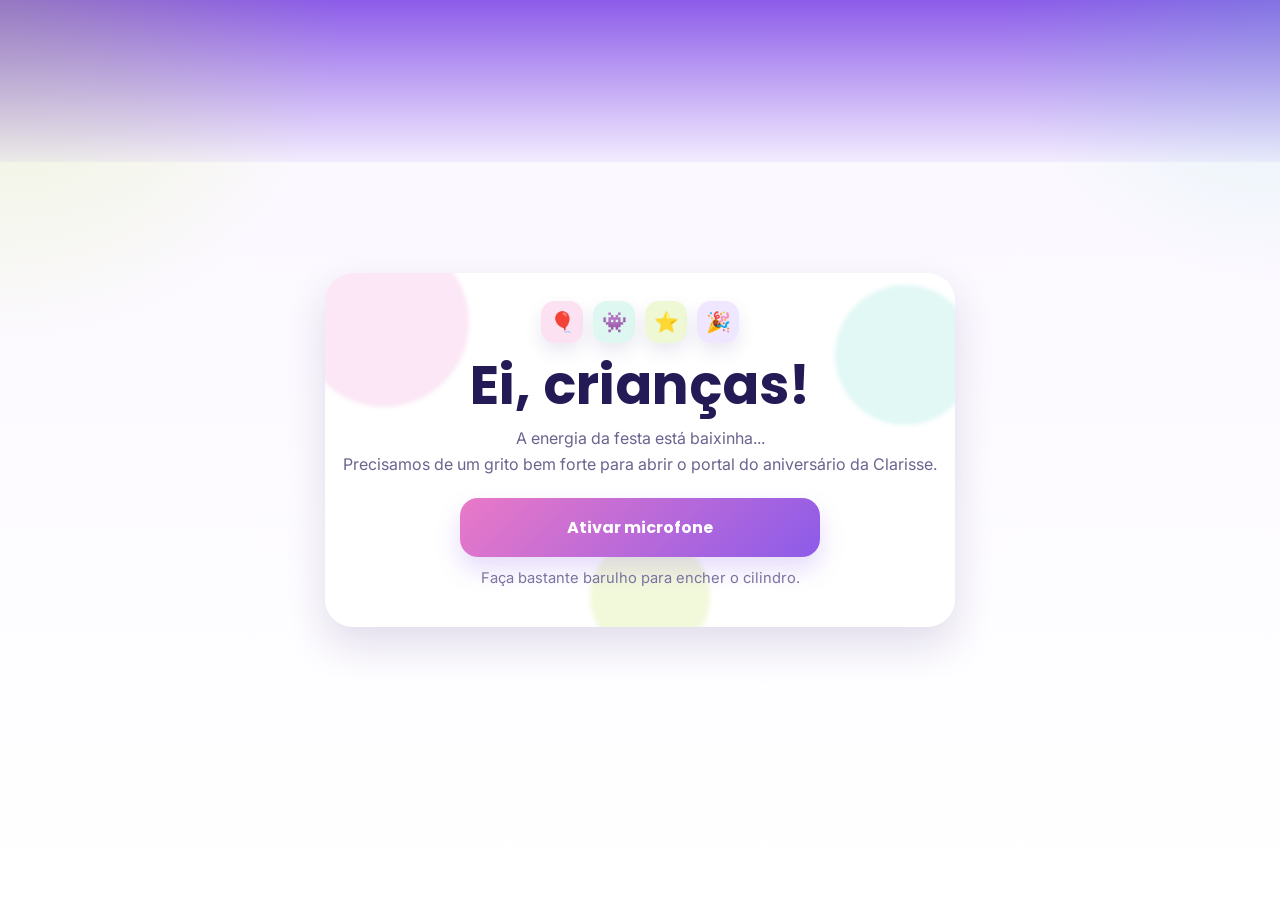
==== commit 0194dd72: "Add files via upload" ====
--- a/index.html
+++ b/index.html
@@ -3,13 +3,13 @@
 <head>
   <meta charset="UTF-8">
   <meta name="viewport" content="width=device-width, initial-scale=1.0">
-  <title>Convite Clarisse</title>
+  <title>Clarisse • 3 anos</title>
   <meta name="theme-color" content="#8c5be9">
   <link rel="preconnect" href="https://fonts.googleapis.com">
   <link rel="preconnect" href="https://fonts.gstatic.com" crossorigin>
   <link href="https://fonts.googleapis.com/css2?family=Inter:wght@400;500;600;700;800&family=Poppins:wght@600;700;800&display=swap" rel="stylesheet">
   <style>
-    * { box-sizing: border-box; }
+    * { box-sizing:border-box; }
     :root {
       --purple:#8c5be9;
       --pink:#ea79c7;
@@ -19,21 +19,28 @@
       --navy:#241a55;
       --text:#6b648f;
       --line:#eadffd;
-      --card:#fff;
+      --card:#ffffff;
       --shadow:0 18px 40px rgba(52,26,115,.14);
     }
+    html, body {
+      margin:0;
+      padding:0;
+      overflow-x:hidden;
+      scroll-behavior:smooth;
+    }
     body {
-      margin:0;
       font-family:Inter, Arial, sans-serif;
       color:var(--navy);
       background:
         radial-gradient(circle at top left, rgba(183,223,55,.22), transparent 22%),
         radial-gradient(circle at top right, rgba(89,216,197,.18), transparent 18%),
         linear-gradient(180deg,#8c5be9 0,#f3ecff 18%,#fbf8ff 18%,#ffffff 100%);
-      overflow-x:hidden;
-    }
-    h1,h2,h3,label,button { font-family:Poppins, Inter, Arial, sans-serif; }
+    }
+    h1,h2,h3,label,button,.pill,.section-kicker {
+      font-family:Poppins, Inter, Arial, sans-serif;
+    }
     .hidden { display:none !important; }
+
     .screen {
       min-height:100svh;
       display:flex;
@@ -41,67 +48,75 @@
       justify-content:center;
       padding:18px 12px;
     }
+    .shell {
+      width:min(100%, 1120px);
+      margin:0 auto;
+    }
     .card {
-      width:min(100%, 860px);
       background:rgba(255,255,255,.96);
       border-radius:28px;
-      padding:24px 16px;
       box-shadow:var(--shadow);
       position:relative;
       overflow:hidden;
     }
-    .hero-decor {
+    .decor {
       position:absolute;
       inset:0;
       pointer-events:none;
-      opacity:.9;
     }
     .blob1,.blob2,.blob3 {
       position:absolute;
       border-radius:999px;
       filter:blur(2px);
     }
-    .blob1 { width:150px;height:150px; background:rgba(234,121,199,.18); top:-35px; left:-30px; }
-    .blob2 { width:120px;height:120px; background:rgba(89,216,197,.18); top:12px; right:-20px; }
-    .blob3 { width:110px;height:110px; background:rgba(183,223,55,.18); bottom:-30px; left:45%; }
+    .blob1 { width:170px;height:170px; background:rgba(234,121,199,.18); top:-36px; left:-26px; }
+    .blob2 { width:140px;height:140px; background:rgba(89,216,197,.18); top:12px; right:-20px; }
+    .blob3 { width:120px;height:120px; background:rgba(183,223,55,.18); bottom:-30px; left:42%; }
+
     .icon-row {
       display:flex;
       justify-content:center;
       gap:10px;
+      flex-wrap:wrap;
       margin-bottom:14px;
-      flex-wrap:wrap;
       position:relative;
       z-index:1;
     }
     .mini-icon {
-      width:40px;height:40px;border-radius:14px;
-      display:flex;align-items:center;justify-content:center;
-      font-size:20px;font-weight:700;
+      width:42px;height:42px;
+      border-radius:14px;
+      display:flex;
+      align-items:center;
+      justify-content:center;
+      font-size:20px;
       box-shadow:0 8px 18px rgba(52,26,115,.10);
     }
     .i1 { background:#fbe1f2; }
     .i2 { background:#def7f1; }
     .i3 { background:#eef8d5; }
     .i4 { background:#efe7ff; }
-    h1 {
-      font-size:clamp(2rem, 6vw, 3.3rem);
+
+    .hero-card {
+      padding:28px 18px 26px;
+      text-align:center;
+    }
+    .hero-title {
+      font-size:clamp(2rem, 6vw, 3.4rem);
       line-height:1.05;
-      text-align:center;
       margin:0;
       position:relative;
       z-index:1;
     }
-    .lead {
-      text-align:center;
+    .hero-text {
+      max-width:680px;
+      margin:12px auto 0;
       line-height:1.62;
       color:var(--text);
       font-size:1rem;
-      max-width:620px;
-      margin:12px auto 0;
-      position:relative;
-      z-index:1;
-    }
-    .btn {
+      position:relative;
+      z-index:1;
+    }
+    .hero-btn {
       width:100%;
       max-width:360px;
       display:block;
@@ -118,7 +133,7 @@
       position:relative;
       z-index:1;
     }
-    .subnote {
+    .hero-note {
       text-align:center;
       color:#7b73a1;
       font-size:.92rem;
@@ -144,10 +159,10 @@
       backdrop-filter: blur(8px);
       position:relative;
       overflow:hidden;
+      text-align:center;
     }
     .energy-card .mini-icon { box-shadow:none; }
     .energy-sub {
-      text-align:center;
       opacity:.86;
       line-height:1.55;
       margin:10px auto 14px;
@@ -192,15 +207,39 @@
     }
 
     #main {
-      padding:12px 8px 30px;
-    }
-    .invite-wrap {
-      width:min(100%, 980px);
+      padding:12px 8px 38px;
+    }
+    .section {
+      width:min(100%, 1120px);
       margin:0 auto 16px;
+    }
+    .section-kicker {
+      display:inline-block;
+      background:#f3ecff;
+      color:#6b52b3;
+      border-radius:999px;
+      padding:8px 14px;
+      font-size:.85rem;
+      font-weight:700;
+      letter-spacing:.02em;
+      margin-bottom:12px;
+    }
+
+    .landing-hero {
+      display:grid;
+      gap:18px;
+      padding:14px;
+    }
+    .invite-panel, .info-panel {
       background:#fff;
       border-radius:28px;
+      box-shadow:var(--shadow);
+      overflow:hidden;
+      position:relative;
+    }
+    .invite-panel {
       padding:14px;
-      box-shadow:var(--shadow);
+      min-height:320px;
     }
     .invite-frame {
       width:100%;
@@ -210,7 +249,7 @@
         radial-gradient(circle at top left, rgba(183,223,55,.12), transparent 18%),
         radial-gradient(circle at top right, rgba(89,216,197,.12), transparent 16%),
         linear-gradient(180deg,#fbf8ff 0,#ffffff 100%);
-      min-height:260px;
+      min-height:280px;
     }
     .invite-img {
       width:100%;
@@ -223,12 +262,53 @@
       color:#7b73a1;
       line-height:1.5;
       font-size:.92rem;
-      padding:18px 10px;
-    }
-
-    .form-card {
-      width:min(100%, 860px);
-      margin:0 auto;
+      padding:24px 12px;
+    }
+    .info-panel {
+      padding:24px 18px;
+    }
+    .info-title {
+      font-size:clamp(1.8rem, 5vw, 3rem);
+      line-height:1.05;
+      margin:0;
+      position:relative;
+      z-index:1;
+    }
+    .info-text {
+      margin:12px 0 18px;
+      color:var(--text);
+      line-height:1.62;
+      position:relative;
+      z-index:1;
+    }
+    .info-grid {
+      display:grid;
+      gap:12px;
+      position:relative;
+      z-index:1;
+    }
+    .info-box {
+      background:#fff;
+      border:2px solid var(--line);
+      border-radius:20px;
+      padding:16px;
+      text-align:left;
+    }
+    .info-label {
+      font-size:.85rem;
+      color:#7b73a1;
+      margin-bottom:6px;
+      font-weight:700;
+      text-transform:uppercase;
+      letter-spacing:.04em;
+    }
+    .info-value {
+      font-size:1rem;
+      font-weight:700;
+      line-height:1.45;
+    }
+
+    .rsvp-card {
       background:#fff;
       border-radius:28px;
       padding:24px 16px;
@@ -252,7 +332,13 @@
       position:relative;
       z-index:1;
     }
-    .field { text-align:left; margin-bottom:14px; position:relative; z-index:1; }
+    .form-grid {
+      display:grid;
+      gap:14px;
+      position:relative;
+      z-index:1;
+    }
+    .field { text-align:left; }
     label {
       display:block;
       margin-bottom:8px;
@@ -297,40 +383,51 @@
       cursor:pointer;
       background:linear-gradient(135deg,var(--mint),var(--teal));
       margin-top:4px;
-      position:relative;
-      z-index:1;
     }
     #status {
       min-height:22px;
-      margin-top:12px;
+      margin-top:8px;
       color:#5b33b6;
       font-weight:700;
       line-height:1.4;
       text-align:center;
-      position:relative;
-      z-index:1;
-    }
+    }
+
     .footer {
-      width:min(100%, 860px);
+      width:min(100%, 1120px);
       margin:0 auto;
-      padding:16px 12px 6px;
+      padding:10px 12px 8px;
       text-align:center;
       color:#726a97;
       line-height:1.55;
       font-size:.92rem;
     }
-    @media (min-width: 700px) {
-      .card,.energy-card,.form-card { padding:30px 30px 34px; }
-      .choice-row { flex-direction:row; }
+
+    @media (min-width: 760px) {
+      .landing-hero {
+        grid-template-columns: minmax(0, 1.18fr) minmax(320px, .82fr);
+        align-items:stretch;
+      }
+      .info-grid {
+        grid-template-columns:1fr;
+      }
+      .choice-row {
+        flex-direction:row;
+      }
       .choice { flex:1 1 0; }
-      .invite-wrap { padding:18px; }
+      .form-grid {
+        grid-template-columns:1fr 1fr;
+      }
+      .field.full {
+        grid-column:1 / -1;
+      }
     }
   </style>
 </head>
 <body>
   <section id="hero" class="screen">
-    <div class="card">
-      <div class="hero-decor">
+    <div class="card hero-card">
+      <div class="decor">
         <div class="blob1"></div><div class="blob2"></div><div class="blob3"></div>
       </div>
       <div class="icon-row">
@@ -339,10 +436,10 @@
         <div class="mini-icon i3">⭐</div>
         <div class="mini-icon i4">🎉</div>
       </div>
-      <h1>Ei, crianças!</h1>
-      <p class="lead">A energia da festa está baixinha...<br>Precisamos de um grito bem forte para abrir o portal do aniversário da Clarisse.</p>
-      <button id="startBtn" class="btn" type="button">Ativar microfone</button>
-      <p class="subnote">Faça bastante barulho para encher o cilindro.</p>
+      <h1 class="hero-title">Ei, crianças!</h1>
+      <p class="hero-text">A energia da festa está baixinha...<br>Precisamos de um grito bem forte para abrir o portal do aniversário da Clarisse.</p>
+      <button id="startBtn" class="hero-btn" type="button">Ativar microfone</button>
+      <p class="hero-note">Faça bastante barulho para encher o cilindro.</p>
     </div>
   </section>
 
@@ -366,58 +463,91 @@
   </section>
 
   <main id="main" class="hidden">
-    <section class="invite-wrap">
-      <div class="invite-frame">
-        <img id="inviteImage" class="invite-img" alt="Convite da Clarisse">
-        <div id="imageError" class="image-error hidden">A imagem do convite não foi encontrada. Deixe o arquivo na mesma pasta com o nome exato <strong>convite-arte.PNG</strong>.</div>
+    <section class="section">
+      <div class="landing-hero">
+        <div class="invite-panel">
+          <div class="invite-frame">
+            <img id="inviteImage" class="invite-img" alt="Convite da Clarisse">
+            <div id="imageError" class="image-error hidden">A imagem do convite não foi encontrada. Deixe o arquivo na mesma pasta com o nome exato <strong>convite-arte.PNG</strong>.</div>
+          </div>
+        </div>
+
+        <div class="info-panel">
+          <div class="decor">
+            <div class="blob1"></div><div class="blob2"></div><div class="blob3"></div>
+          </div>
+          <span class="section-kicker">3 anos da Clarisse</span>
+          <h2 class="info-title">Uma festa cheia de cor, diversão e monstrinhos.</h2>
+          <p class="info-text">Você foi convidado para viver esse momento especial com a Clarisse. Prepare o sorriso, reúna a família e venha celebrar com a gente.</p>
+
+          <div class="info-grid">
+            <div class="info-box">
+              <div class="info-label">Data</div>
+              <div class="info-value">20 de maio de 2026</div>
+            </div>
+            <div class="info-box">
+              <div class="info-label">Horário</div>
+              <div class="info-value">19:00</div>
+            </div>
+            <div class="info-box">
+              <div class="info-label">Local</div>
+              <div class="info-value">Rua Santinho Gianasi<br>Vila Conceição – Ribeirão Pires</div>
+            </div>
+          </div>
+        </div>
       </div>
     </section>
 
-    <section class="form-card">
-      <div class="hero-decor">
-        <div class="blob1"></div><div class="blob2"></div><div class="blob3"></div>
+    <section class="section">
+      <div class="rsvp-card">
+        <div class="decor">
+          <div class="blob1"></div><div class="blob2"></div><div class="blob3"></div>
+        </div>
+        <div class="icon-row">
+          <div class="mini-icon i1">🎈</div>
+          <div class="mini-icon i2">👾</div>
+          <div class="mini-icon i3">⭐</div>
+          <div class="mini-icon i4">🎉</div>
+        </div>
+        <span class="section-kicker">RSVP</span>
+        <h2 class="section-title">Confirme sua presença</h2>
+        <p class="section-lead">Preencha abaixo para enviar sua confirmação.</p>
+
+        <form id="form" class="form-grid">
+          <div class="field">
+            <label for="nome">Nome do convidado</label>
+            <input id="nome" required>
+          </div>
+
+          <div class="field">
+            <label for="qtd">Adultos + crianças</label>
+            <input id="qtd" type="number" min="1" value="1" required>
+          </div>
+
+          <div class="field full">
+            <label>Vai comparecer?</label>
+            <div class="choice-row">
+              <label class="choice"><input type="radio" name="presenca" value="Sim" checked><span>Sim</span></label>
+              <label class="choice"><input type="radio" name="presenca" value="Não"><span>Não</span></label>
+            </div>
+          </div>
+
+          <div class="field">
+            <label for="telefone">Telefone</label>
+            <input id="telefone" placeholder="(11) 99999-9999">
+          </div>
+
+          <div class="field full">
+            <label for="obs">Observações</label>
+            <textarea id="obs" placeholder="Ex.: restrição alimentar, nome das crianças, recado..."></textarea>
+          </div>
+
+          <div class="field full">
+            <button class="submit-btn" type="submit">Confirmar presença</button>
+            <div id="status"></div>
+          </div>
+        </form>
       </div>
-      <div class="icon-row">
-        <div class="mini-icon i1">🎈</div>
-        <div class="mini-icon i2">👾</div>
-        <div class="mini-icon i3">⭐</div>
-        <div class="mini-icon i4">🎉</div>
-      </div>
-      <h2 class="section-title">Confirme sua presença</h2>
-      <p class="section-lead">Preencha abaixo para enviar sua confirmação.</p>
-
-      <form id="form">
-        <div class="field">
-          <label for="nome">Nome do convidado</label>
-          <input id="nome" required>
-        </div>
-
-        <div class="field">
-          <label>Vai comparecer?</label>
-          <div class="choice-row">
-            <label class="choice"><input type="radio" name="presenca" value="Sim" checked><span>Sim</span></label>
-            <label class="choice"><input type="radio" name="presenca" value="Não"><span>Não</span></label>
-          </div>
-        </div>
-
-        <div class="field">
-          <label for="qtd">Adultos + crianças</label>
-          <input id="qtd" type="number" min="1" value="1" required>
-        </div>
-
-        <div class="field">
-          <label for="telefone">Telefone</label>
-          <input id="telefone" placeholder="(11) 99999-9999">
-        </div>
-
-        <div class="field">
-          <label for="obs">Observações</label>
-          <textarea id="obs" placeholder="Ex.: restrição alimentar, nome das crianças, recado..."></textarea>
-        </div>
-
-        <button class="submit-btn" type="submit">Confirmar presença</button>
-        <div id="status"></div>
-      </form>
     </section>
 
     <footer class="footer">
